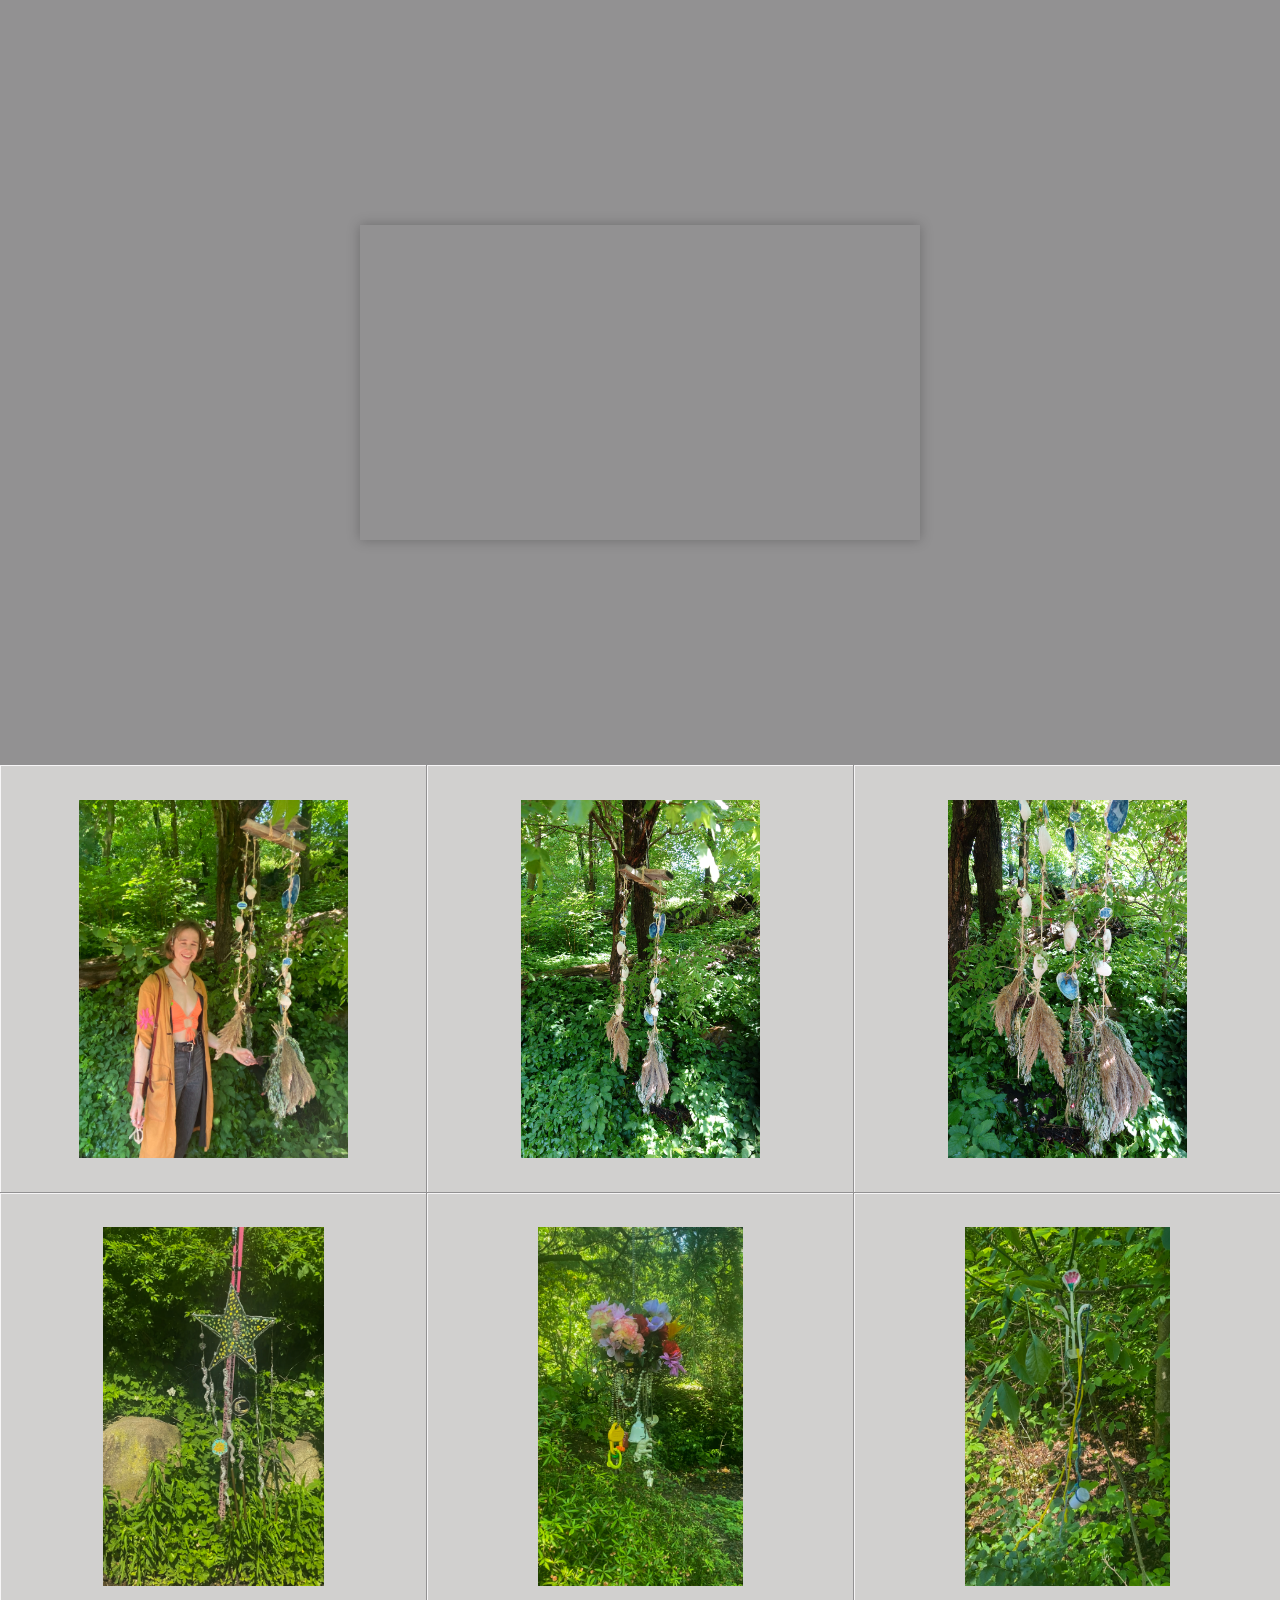
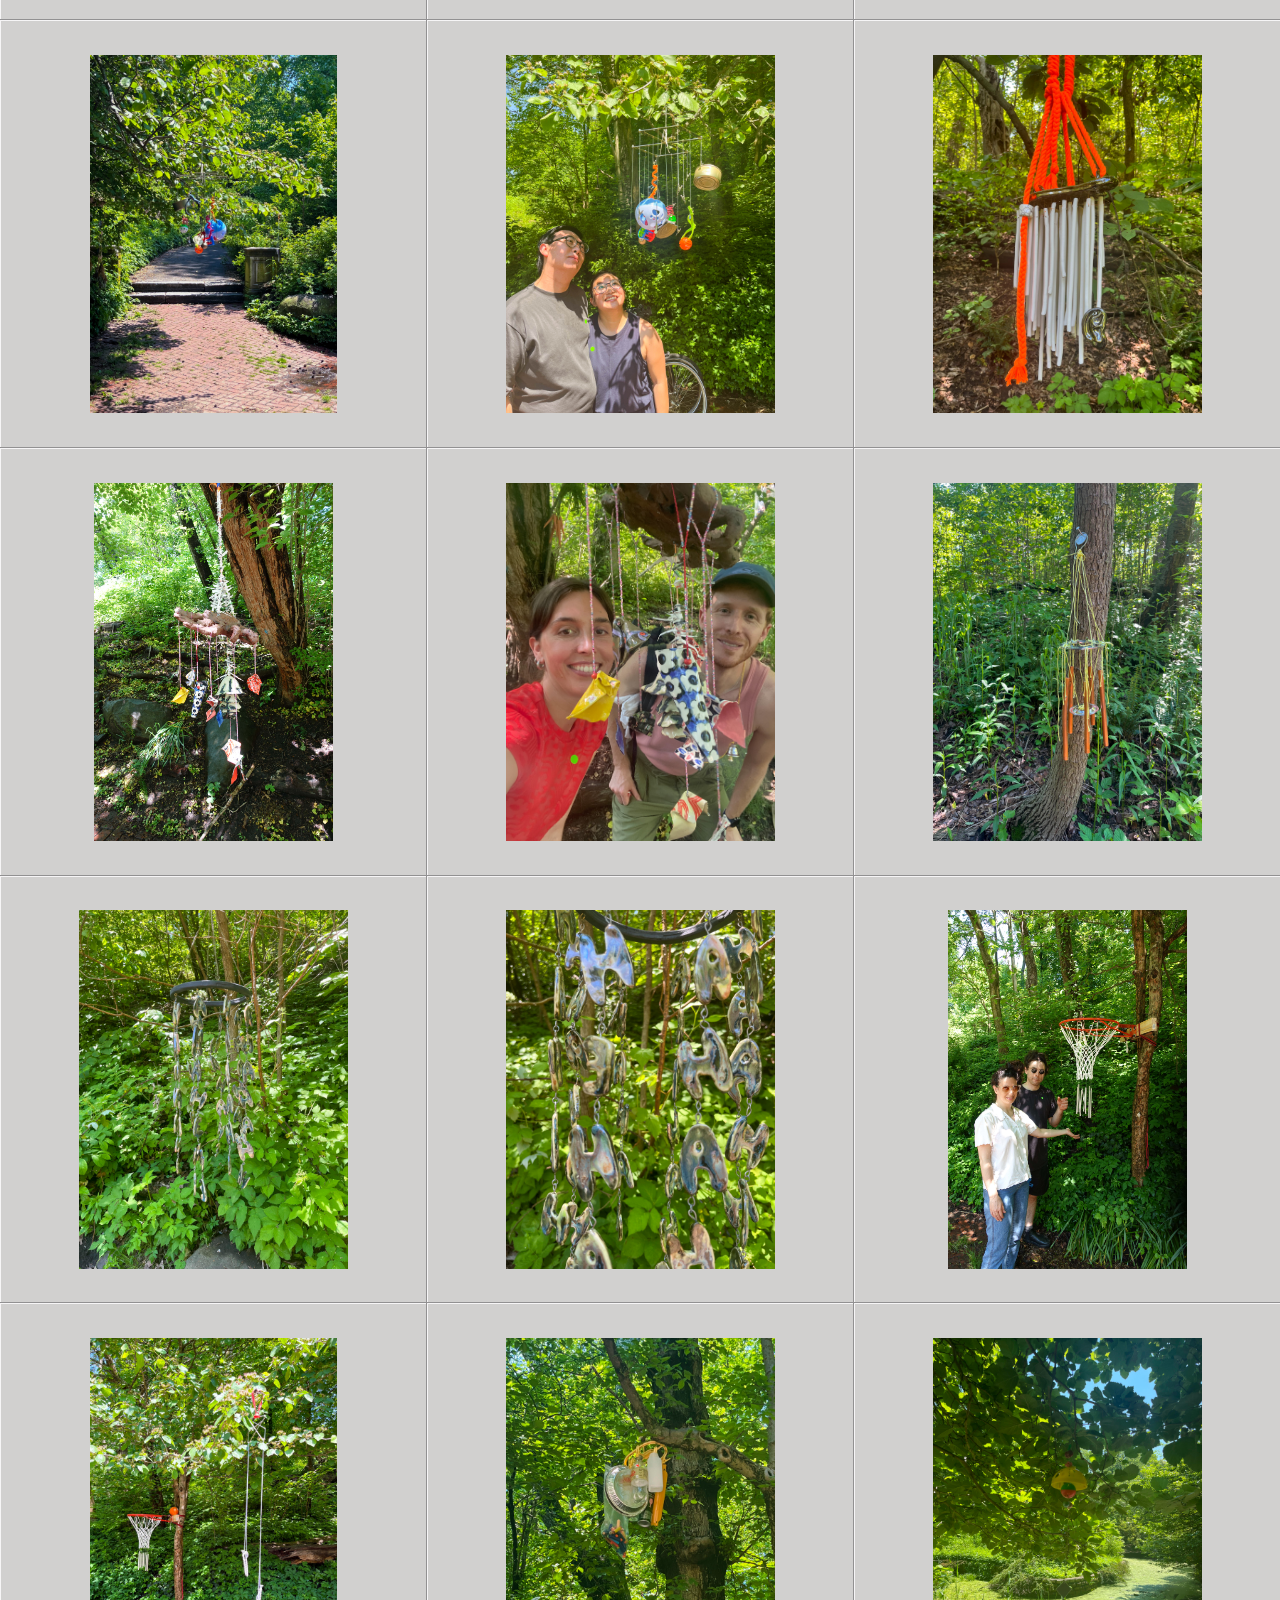
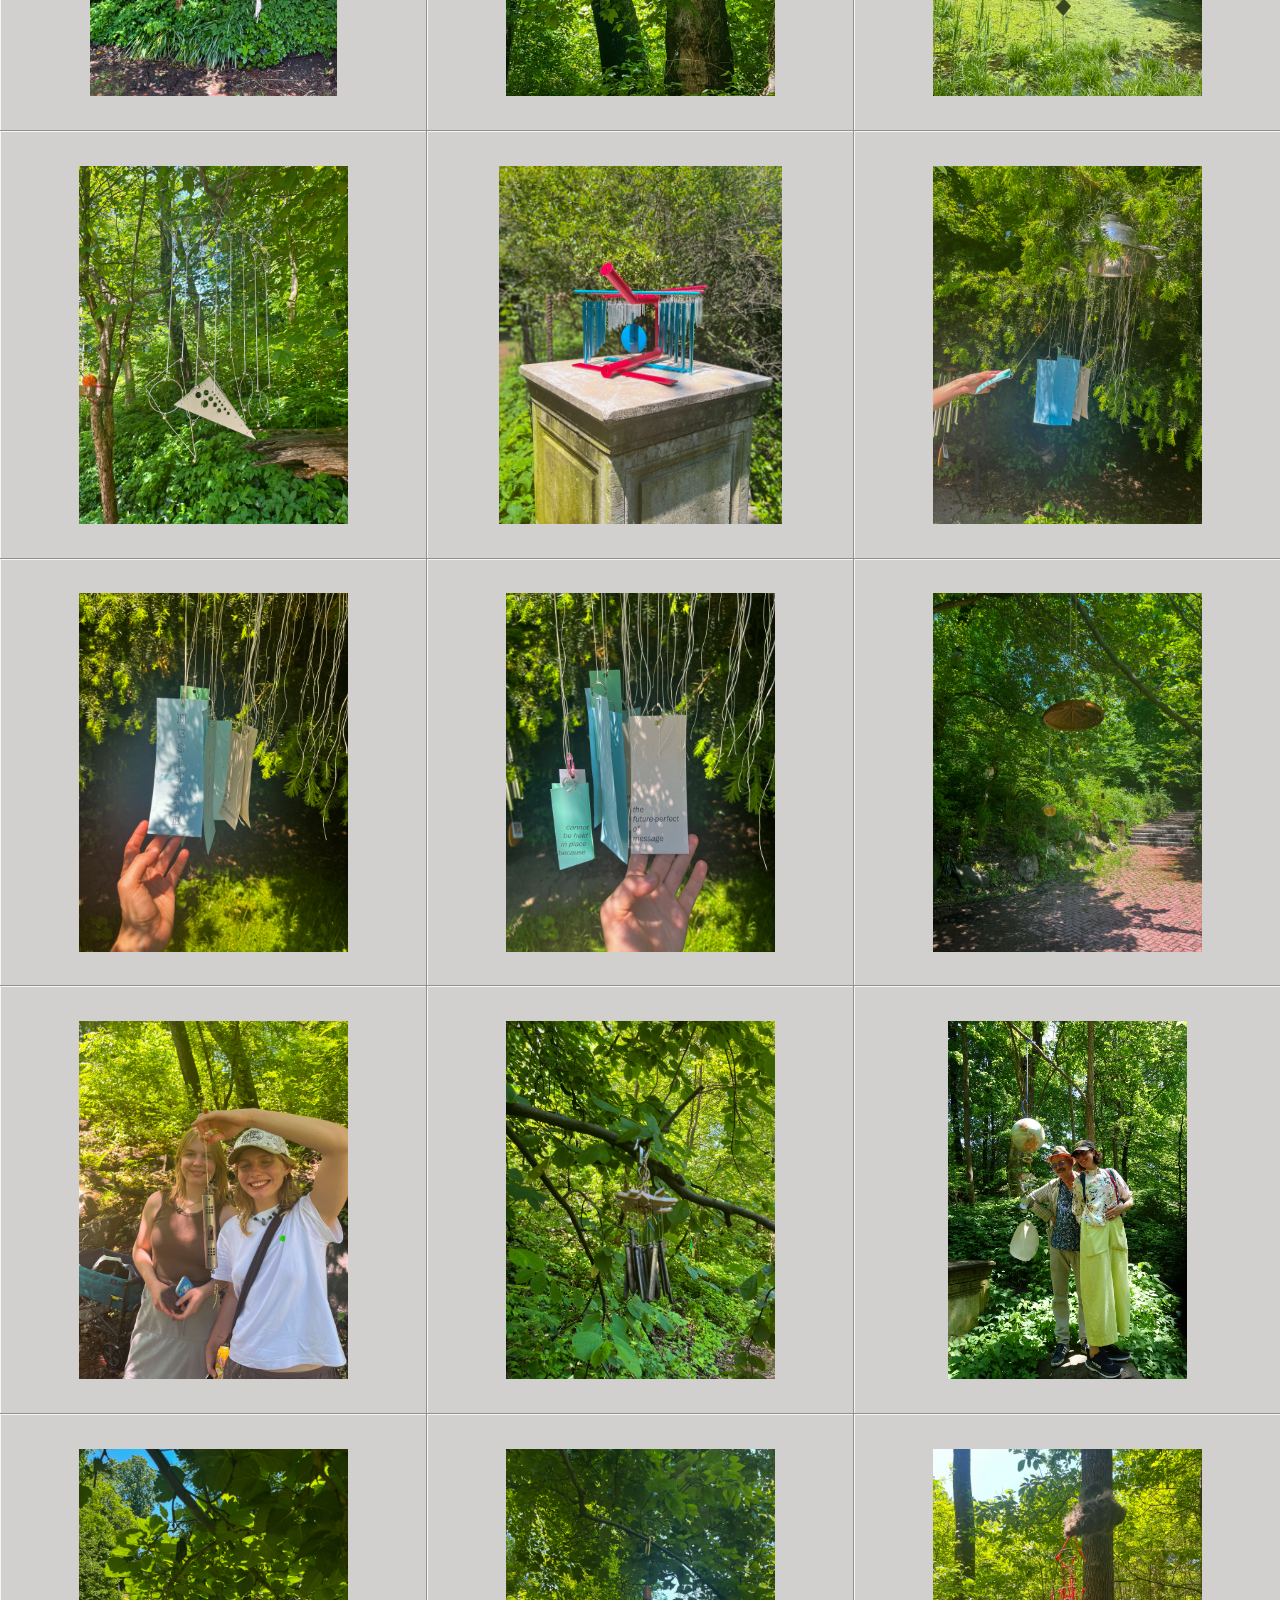
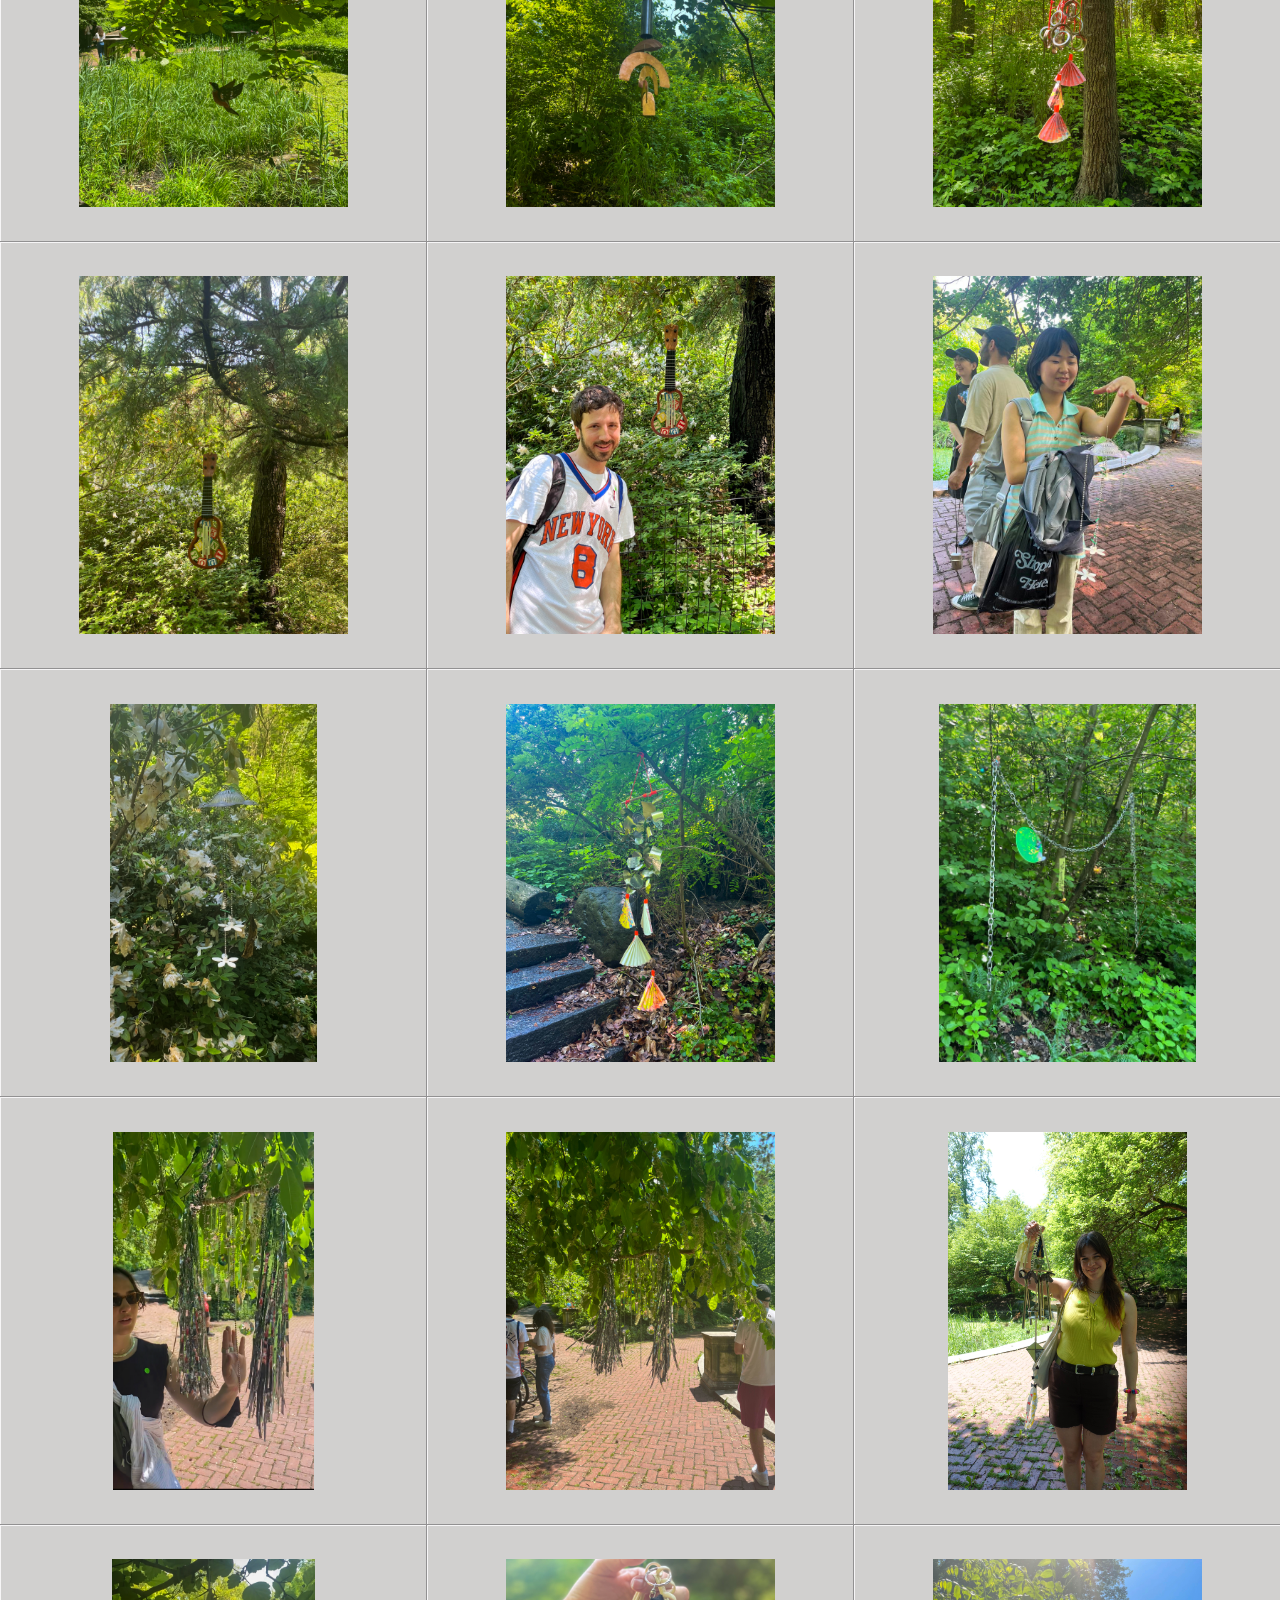
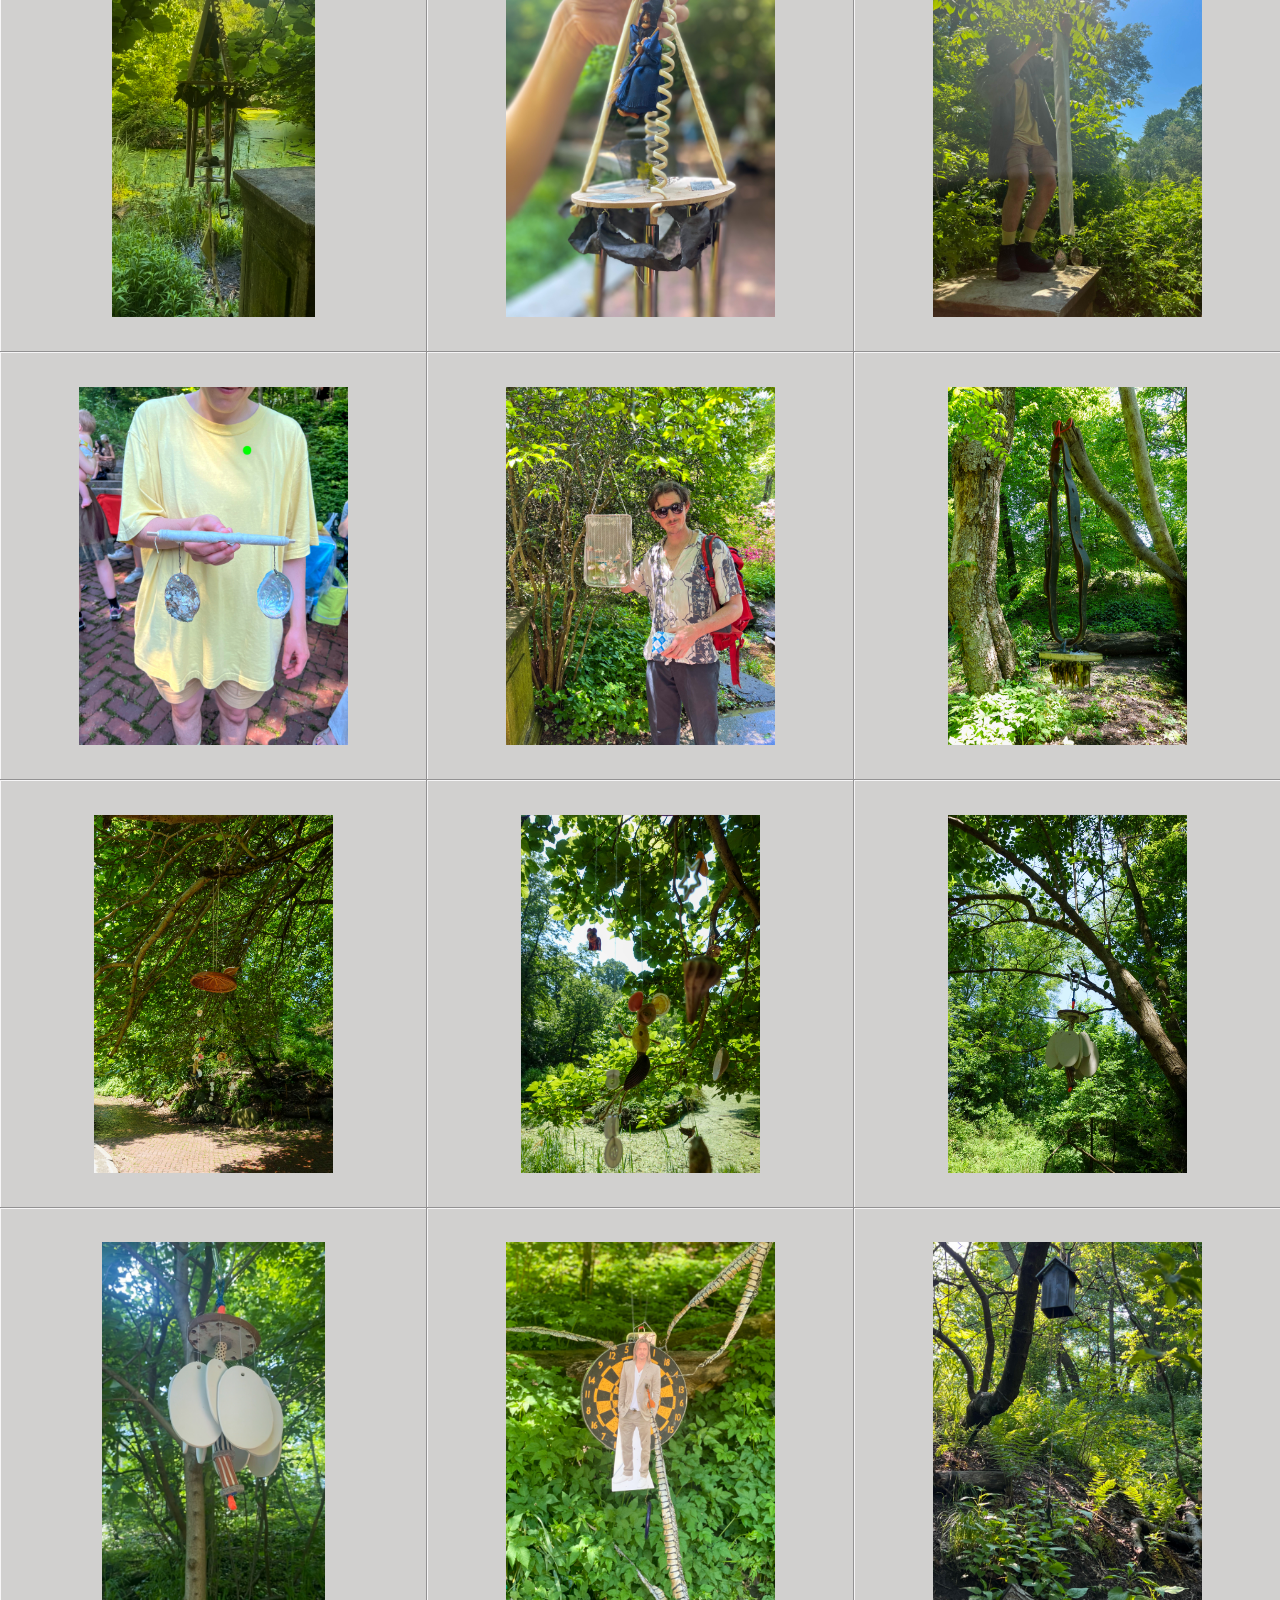
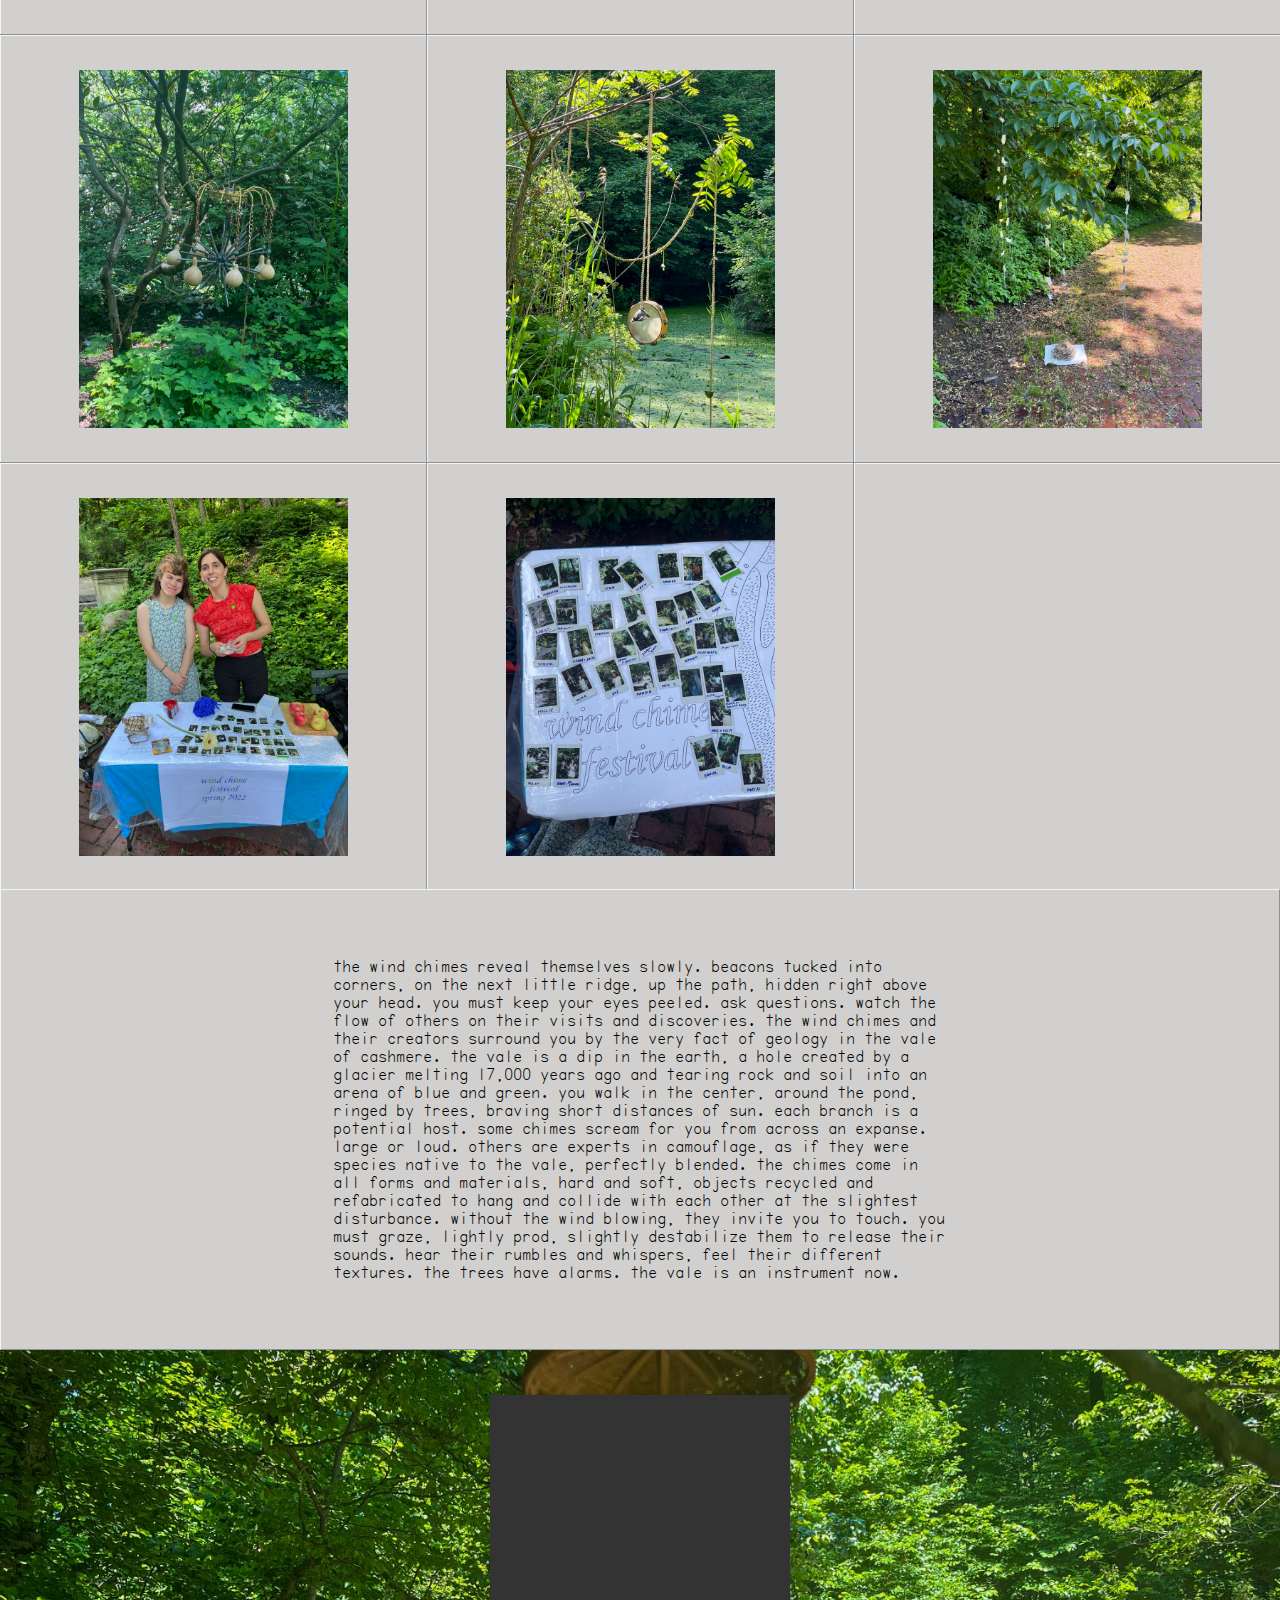
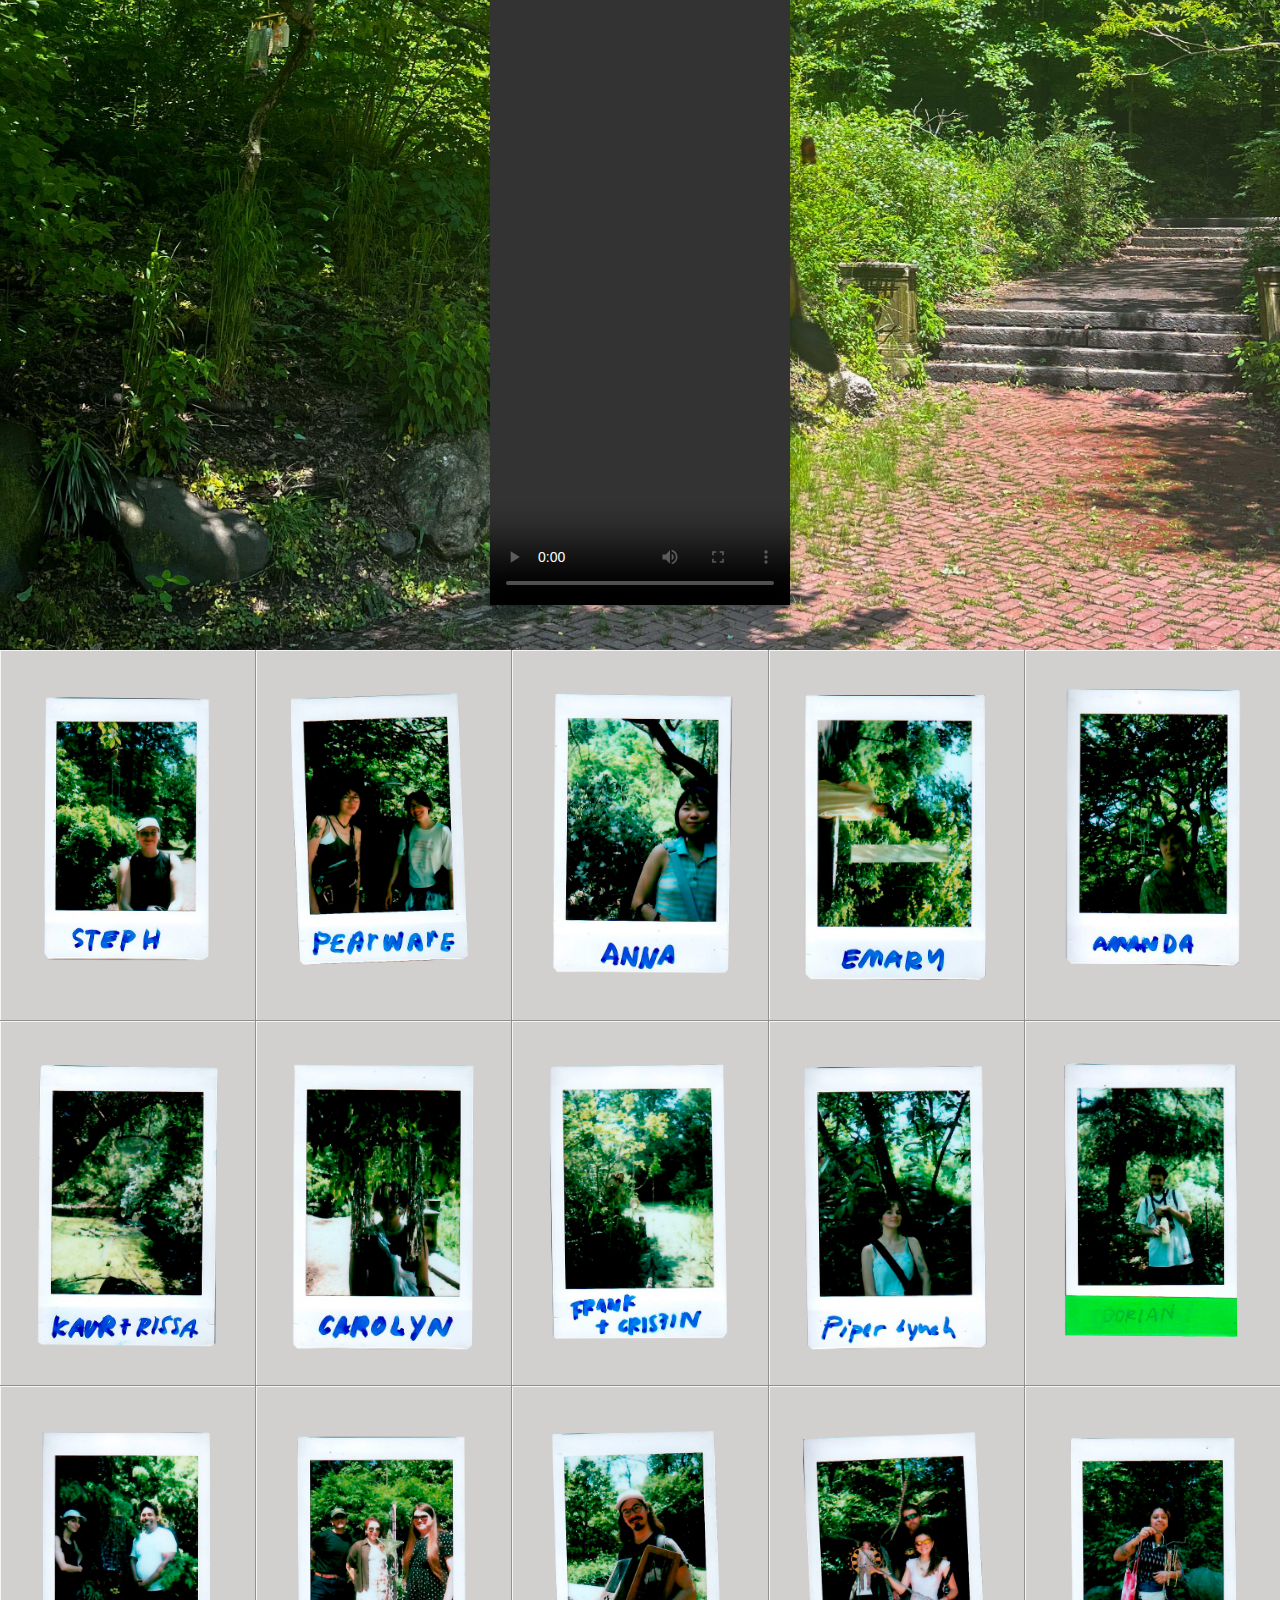
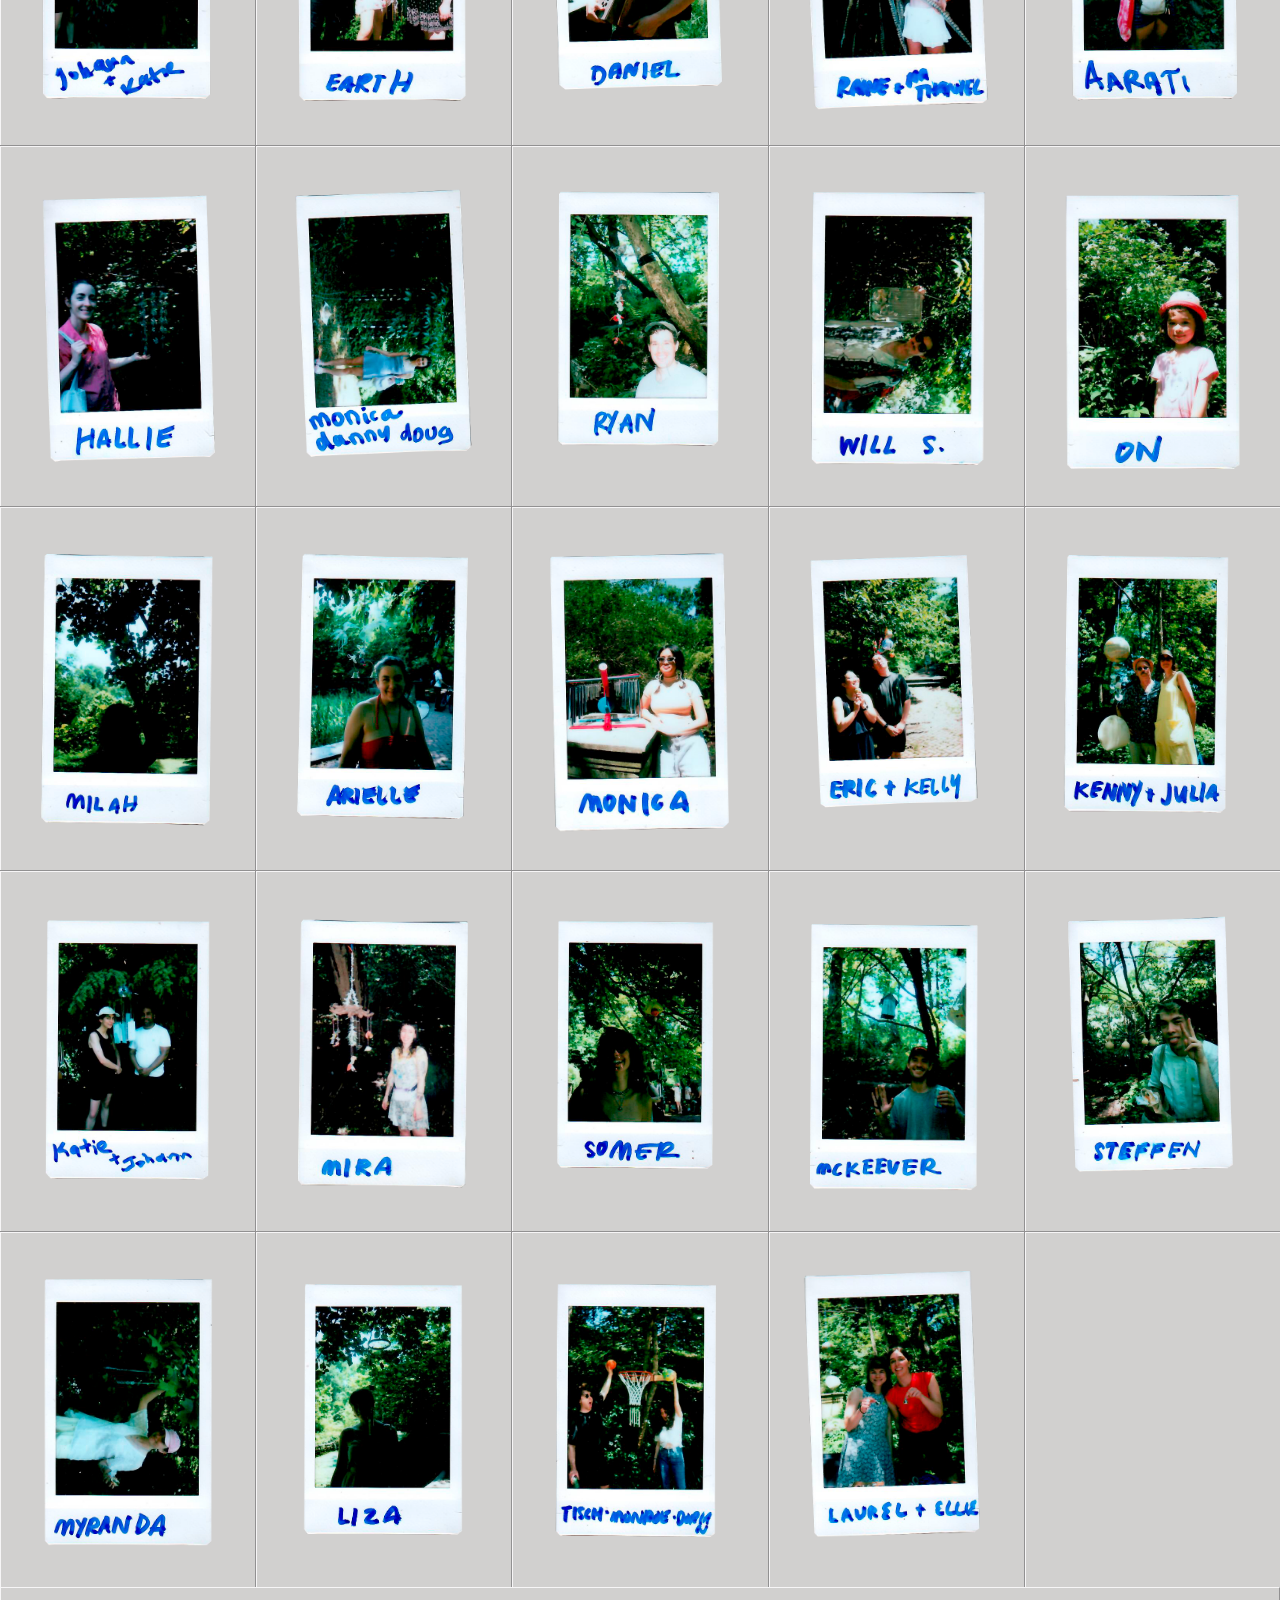
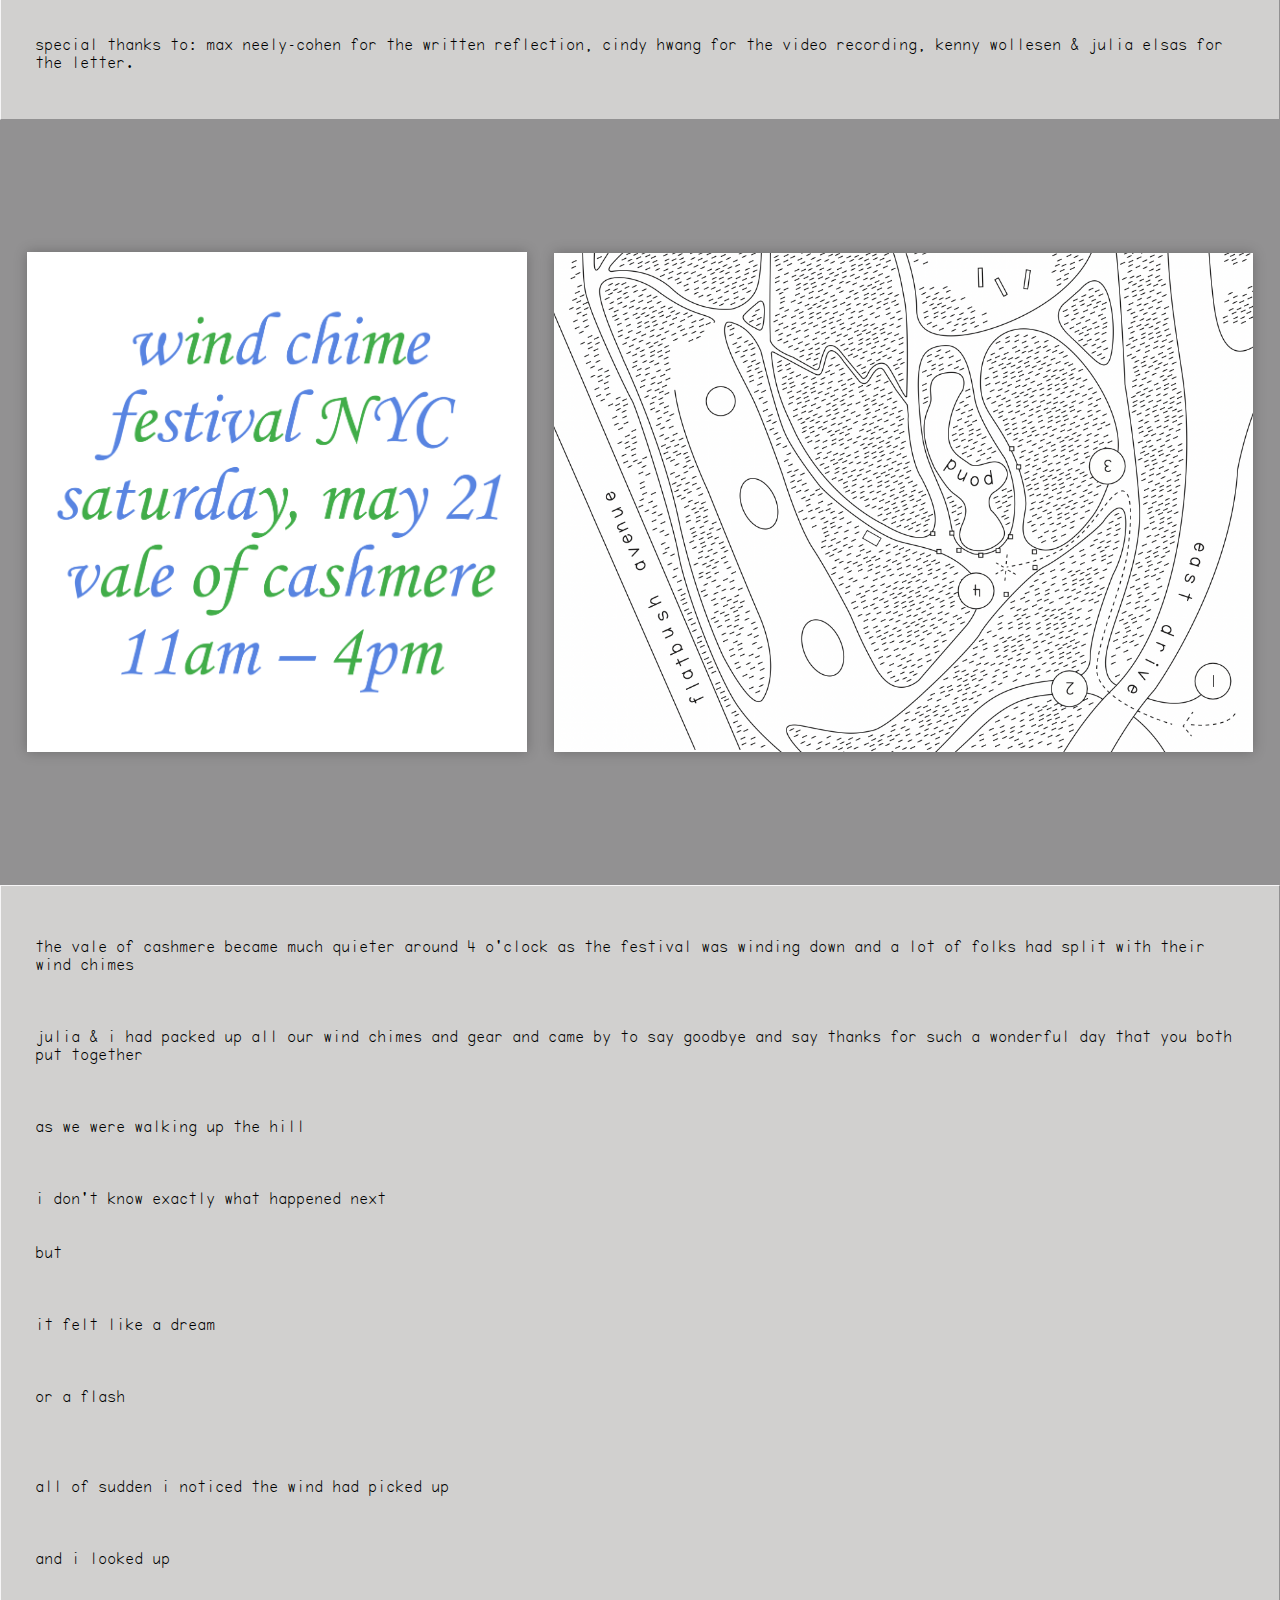
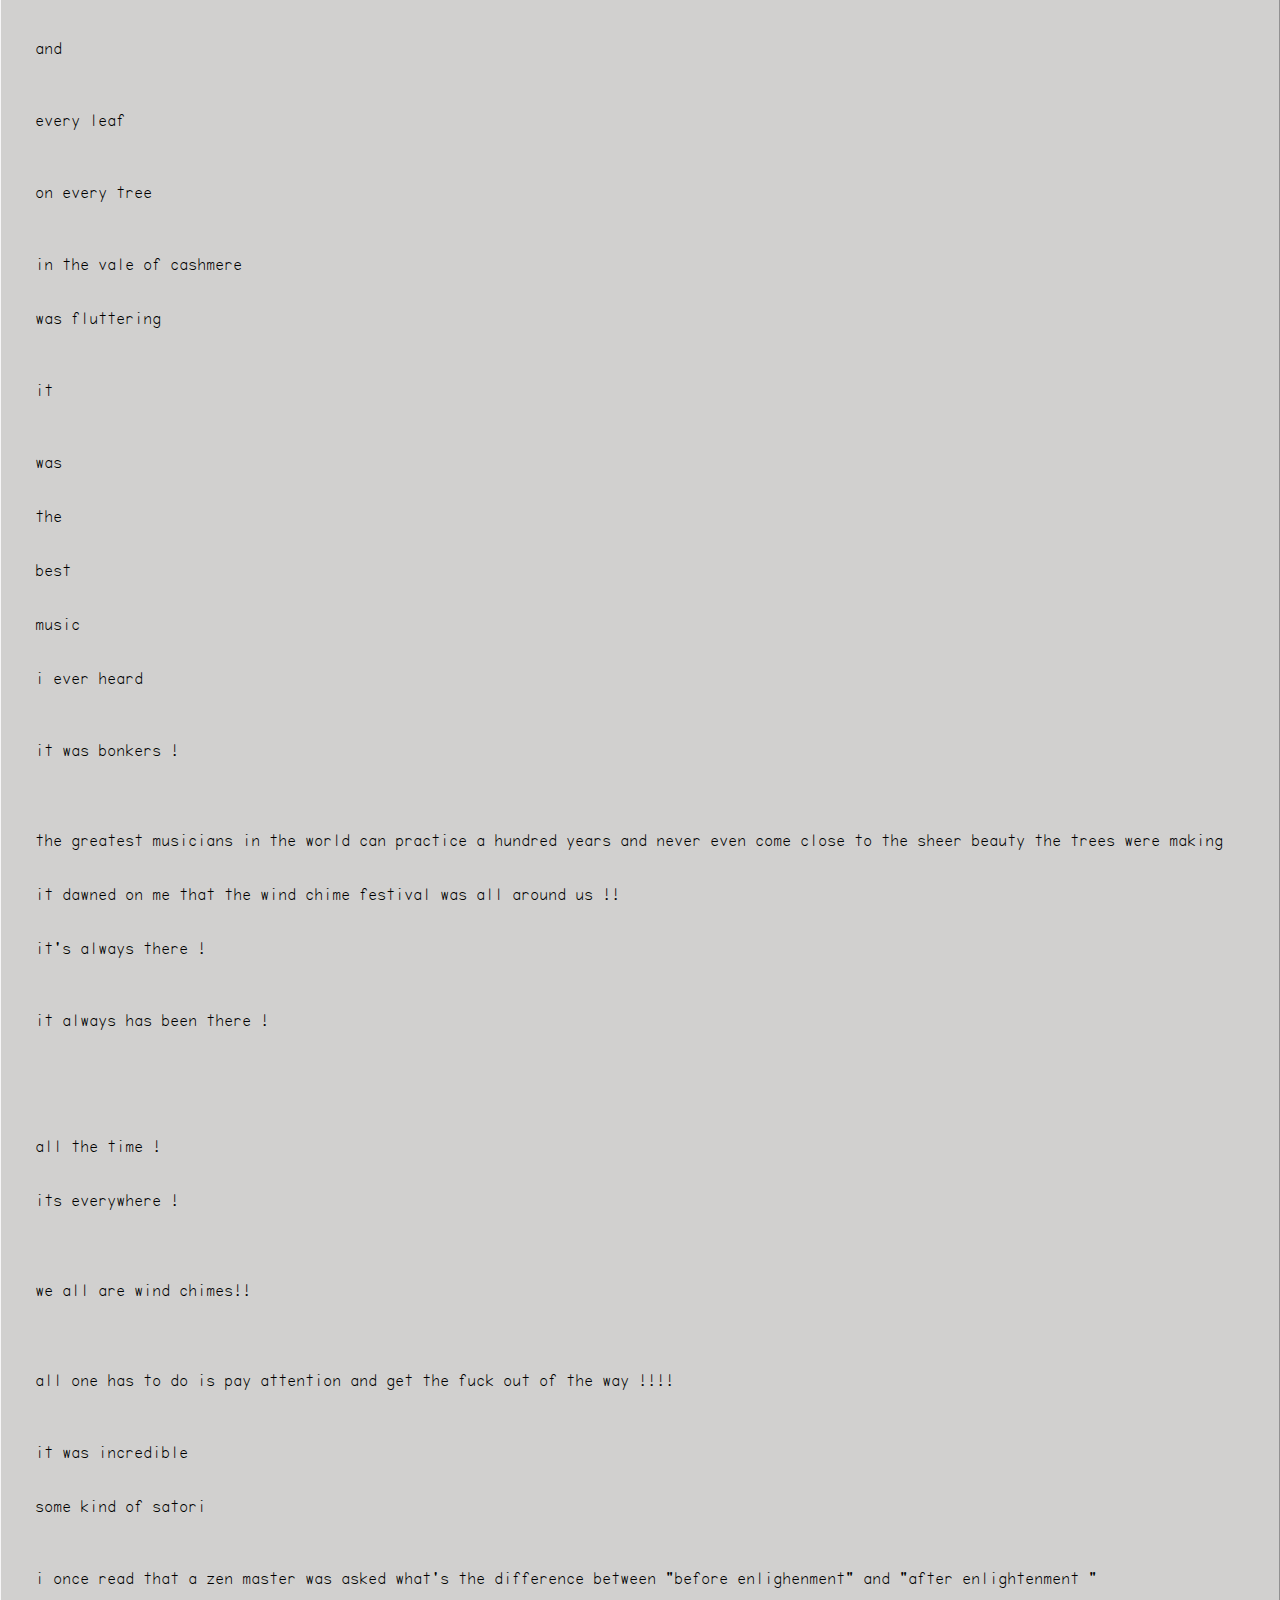
==== index.html @ fb0dd47d "mobile" ====
<head>
  <meta charset="utf-8">
  <title>wind chime festival spring 2022 ( irl )</title>
  <meta name="author" content="Laurel Schwulst & Ellie Hunter">
  <meta name="viewport" content="width=device-width, initial-scale=1">
  <meta name="twitter:card" content="summary_large_image">
  <meta name="twitter:title" content="wind chime festival spring 2022 ( irl )">
  <meta property="og:title" content="wind chime festival spring 2022 ( irl )">
  <meta property="og:type" content="website">
  <meta property="og:description" content="may 21, 2022 in the vale of cashmere, NYC">
  <meta property="og:url" content="http://irl.windchime.world">
  <meta property="og:image" content="http://irl.windchime.world/irl-festival/vale05.jpg">
  <meta property="og:site_name" content="wind chime festival spring 2022 ( irl )">
  <meta property="og:locale" content="en_US">
  <meta name="twitter:card" content="summary_large_image">
  <meta name="twitter:title" content="wind chime festival spring 2022 ( irl )">
  <meta name="twitter:description" content="may 21, 2022 in the vale of cashmere, NYC">
  <meta name="twitter:image" content="http://irl.windchime.world/irl-festival/vale05.jpg">
  <script>
  // if (/Android|webOS|iPhone|iPad|iPod|BlackBerry|IEMobile|Opera Mini/i.test(navigator.userAgent)) {
  //   alert('note this site might not be mobile compatible yet -- still working on it! :)');
  // }
  </script>
  <link rel="stylesheet" href="style.css?333">
    <style>
      html, body {
        margin: 0;
        background-color: #929192 !important;
      }
      img {
        max-height: 100%;
      }
      section.images {
        display: grid;
        grid-template-columns: 1fr 1fr 1fr;
        grid-gap: 1px;
      }
      section.letter {
      }
      section.images.pola {
        display: grid;
        grid-template-columns: 1fr 1fr 1fr 1fr 1fr;
        grid-gap: 1px;
      }
      .image {
        text-align: center;
        max-height: 33.333vw;
        padding: 2.5em;
        background: #d1d0cf;
        border-top: 1px solid #F6F5F6;
        border-left: 1px solid #F6F5F6;
        cursor: zoom-in;
      }
      .image.large {
        position: fixed;
        top: 0;
        left: 0;
        bottom: 0;
        right: 0;
        z-index: 3;
        max-height: 100%;
        cursor: zoom-out;
      }
      .text,
      nav.start {
        background: #d1d0cf;
        padding: 2.5em;
        border: 1px solid #929192;
        border-top: 1px solid #F6F5F6;
        border-left: 1px solid #F6F5F6;
      }
      nav.start {
        padding: 1em;
        padding-bottom: 5em;
      }
      section.beginning {
        background:url('irl-festival/vale05.jpg');
        background-size: cover;
        background-position: center center;
      }
      section.ending {
        background:url('irl-festival/vale03.jpg');
        background-size: cover;
        background-position: center center;
        height: 85vh;
        display: flex;
        align-items: center;
        justify-content: center;
        /* display: none; */
      }
      .info {
        text-align: center;
        background: #d1d0cf;
        color: #d1d0cf;
        padding: 10vw 8.5vw;
        box-shadow: 0px 0px 12px rgba(0,0,0,0.5);
        position: relative;
      }
      .poster {
        -webkit-text-stroke: 1px black;
        font-family: "Monotype Corsiva", cursive;
        font-size: 7.5vw;
        line-height: 1;
        text-transform: none;
        pointer-events: none;
      }
      .label {
        position: absolute;
        padding: 1em;
        left: 0;
        right: 0;
        top: 0;
        text-align: center;
        color: black;
      }
      .everywhere {
        display: block;
        display: flex;
        align-items: center;
        justify-content: center;
      }
      .everywhere .info,
      .everywhere .poster,
      .everywhere .green {
        transition: .1s background ease-out;
        -webkit-transition: .1s background ease-out;
        -moz-transition: .1s background ease-out;
        -o-transition: .1s background ease-out;
      }
      .everywhere:hover .info {
        background: white;
      }
      .everywhere:hover .poster {
        color: #6385C8;
        -webkit-text-stroke: 1px transparent;
      }
      .everywhere:hover .poster .green {
        color: #63AD57;
      }
      section.welcome {
        height: 65vh;
        padding: 5vh;
      }
      section.beginning {
        height: 85vh;
        display: flex;
        align-items: center;
        justify-content: center;
      }
      section.beginning-two {
        background:url('irl-festival/vale01.jpg');
        background-size: cover;
        background-position: center center;
        height: 85vh;
        display: flex;
        align-items: center;
        text-align: center;
        justify-content: center;
      }
      section.beginning-zero {
        margin-top: -25%;
        display: flex;
        align-items: center;
        text-align: center;
        justify-content: center;
      }
      section.beginning-three {
        background:url('irl-festival/windchime-25.jpg');
        background-size: cover;
        background-position: center 70%;
        height: 100vh;
        display: flex;
        align-items: center;
        text-align: center;
        justify-content: center;
      }
      section.beginning-three video {
        box-shadow: 0px 0px 12px rgba(0,0,0,0.25);
      }
      a.button {
        background: rgba(255,255,255,0.55);
        padding: 3px 9px;
        border-radius: 12px;
        margin-top: 1em;
        display: inline-block;
        color: black;
        text-decoration: none;
      }
      a.button:hover {
        background: rgba(255,255,255,1);
        box-shadow: 0px 0px 12px rgba(0,0,0,0.25);
      }
      iframe {
        display: block !important;
      }
      a.menu {
        position: absolute;
        top: 1em;
        right: 1em;
        text-decoration: none;
        color: black;
      }
      nav.menu {
        display: none;
        background-color: #d1d0cf;
        position: fixed;
        top: 0;
        right: 0;
        bottom: 0;
        left: 0;
      }
      nav.menu a {
        text-decoration: none;
        color: black;
      }
      </style>
    </head>

  <body>
    <!-- <nav class="start">
      wind chime festival NYC<br><br>
      saturday, may 21, 2022<br><br>
      vale of cashmere<br><br>
      11am – 4pm<br>
      <a href="menu.html" class="menu">( menu )</a>
    </nav> -->
    <section class="beginning">
        <iframe style="box-shadow: 0px 0px 12px rgba(0,0,0,0.25);" width="560" height="315" src="https://www.youtube.com/embed/GO422Q3kscU" title="YouTube video player" frameborder="0" allow="accelerometer; autoplay; clipboard-write; encrypted-media; gyroscope; picture-in-picture" allowfullscreen></iframe>
      <!-- <div style="max-width: 500px; margin: 1em;">
        <img src="poster02.png" style="background: white; box-shadow: 0px 0px 12px rgba(0,0,0,0.25);">
      </div>
      <div style="max-width: 700px; margin: 1em;">
        <img src="map-vale.png" style="background: white; box-shadow: 0px 0px 12px rgba(0,0,0,0.25);">
        <br>
      </div> -->
    </section>
    <!-- <section class="beginning-zero">
      <div style="max-width: 500px; margin: 1em;">
        <img src="poster02.png" style="background: white; box-shadow: 0px 0px 12px rgba(0,0,0,0.25);">
      </div>
      <div style="max-width: 700px; margin: 1em;">
        <img src="map-vale.png" style="background: white; box-shadow: 0px 0px 12px rgba(0,0,0,0.25);">
        <br>
      </div>
    </section> -->
    <section class="images">
      <div class="image">
        <img src="irl-festival/windchime-1.jpg" class="thumb">
      </div>
      <div class="image">
        <img src="irl-festival/windchime-2.jpg" class="thumb">
      </div>
      <div class="image">
        <img src="irl-festival/windchime-3.jpg" class="thumb">
      </div>
      <div class="image">
        <img src="irl-festival/windchime-4.jpg" class="thumb">
      </div>
      <div class="image">
        <img src="irl-festival/windchime-5.jpg" class="thumb">
      </div>
      <div class="image">
        <img src="irl-festival/windchime-6.jpg" class="thumb">
      </div>
      <div class="image">
        <img src="irl-festival/windchime-7.jpg" class="thumb">
      </div>
      <div class="image">
        <img src="irl-festival/windchime-8.jpg" class="thumb">
      </div>
      <div class="image">
        <img src="irl-festival/windchime-9.jpg" class="thumb">
      </div>
      <div class="image">
        <img src="irl-festival/windchime-10.jpg" class="thumb">
      </div>
      <div class="image">
        <img src="irl-festival/windchime-11.jpg" class="thumb">
      </div>
      <div class="image">
        <img src="irl-festival/windchime-12.jpg" class="thumb">
      </div>
      <div class="image">
        <img src="irl-festival/windchime-13.jpg" class="thumb">
      </div>
      <div class="image">
        <img src="irl-festival/windchime-14.jpg" class="thumb">
      </div>
      <!-- <div class="image">
        <video width="100%" height="100%" controls>
         <source src="irl-festival/windchime-15.mp4" type="video/mp4">
        </video>
      </div> -->
      <div class="image">
        <img src="irl-festival/windchime-16.jpg" class="thumb">
      </div>
      <div class="image">
        <img src="irl-festival/windchime-17.jpg" class="thumb">
      </div>
      <div class="image">
        <img src="irl-festival/windchime-18.jpg" class="thumb">
      </div>
      <div class="image">
        <img src="irl-festival/windchime-19.jpg" class="thumb">
      </div>
      <div class="image">
        <img src="irl-festival/windchime-20.jpg" class="thumb">
      </div>
      <div class="image">
        <img src="irl-festival/windchime-21.jpg" class="thumb">
      </div>
      <div class="image">
        <img src="irl-festival/windchime-22.jpg" class="thumb">
      </div>
      <div class="image">
        <img src="irl-festival/windchime-23.jpg" class="thumb">
      </div>
      <div class="image">
        <img src="irl-festival/windchime-24.jpg" class="thumb">
      </div>
      <div class="image">
        <img src="irl-festival/windchime-25.jpg" class="thumb">
      </div>
      <div class="image">
        <img src="irl-festival/windchime-26.jpg" class="thumb">
      </div>
      <div class="image">
        <img src="irl-festival/windchime-27.jpg" class="thumb">
      </div>
      <div class="image">
        <img src="irl-festival/windchime-28.jpg" class="thumb">
      </div>
      <div class="image">
        <img src="irl-festival/windchime-29.jpg" class="thumb">
      </div>
      <div class="image">
        <img src="irl-festival/windchime-30.jpg" class="thumb">
      </div>
      <div class="image">
        <img src="irl-festival/windchime-31.jpg" class="thumb">
      </div>
      <div class="image">
        <img src="irl-festival/windchime-32.jpg" class="thumb">
      </div>
      <div class="image">
        <img src="irl-festival/windchime-33.jpg" class="thumb">
      </div>
      <div class="image">
        <img src="irl-festival/windchime-34.jpg" class="thumb">
      </div>
      <div class="image">
        <img src="irl-festival/windchime-35.jpg" class="thumb">
      </div>
      <div class="image">
        <img src="irl-festival/windchime-36.jpg" class="thumb">
      </div>
      <div class="image">
        <img src="irl-festival/windchime-37.jpg" class="thumb">
      </div>
      <div class="image">
        <img src="irl-festival/windchime-38.jpg" class="thumb">
      </div>
      <div class="image">
        <img src="irl-festival/windchime-39.jpg" class="thumb">
      </div>
      <div class="image">
        <img src="irl-festival/windchime-40.jpg" class="thumb">
      </div>
      <div class="image">
        <img src="irl-festival/windchime-41.jpg" class="thumb">
      </div>
      <div class="image">
        <img src="irl-festival/windchime-42.jpg" class="thumb">
      </div>
      <div class="image">
        <img src="irl-festival/windchime-43.jpg" class="thumb">
      </div>
      <div class="image">
        <img src="irl-festival/windchime-44.jpg" class="thumb">
      </div>
      <div class="image">
        <img src="irl-festival/windchime-45.jpg" class="thumb">
      </div>
      <div class="image">
        <img src="irl-festival/windchime-46.jpg" class="thumb">
      </div>
      <div class="image">
        <img src="irl-festival/windchime-47.jpg" class="thumb">
      </div>
      <div class="image">
        <img src="irl-festival/windchime-48.jpg" class="thumb">
      </div>
      <div class="image">
        <img src="irl-festival/windchime-49.jpg" class="thumb">
      </div>
      <div class="image">
        <img src="irl-festival/windchime-50.jpg" class="thumb">
      </div>
      <div class="image">
        <img src="irl-festival/windchime-51.jpg" class="thumb">
      </div>
      <div class="image">
        <img src="irl-festival/windchime-52.jpg" class="thumb">
      </div>
      <div class="image">
        <img src="irl-festival/windchime-53.jpg" class="thumb">
      </div>
      <div class="image">
        <img src="irl-festival/windchime-54.jpg" class="thumb">
      </div>
      <div class="image">
        <img src="irl-festival/windchime-55.jpg" class="thumb">
      </div>
      <div class="image">
        <img src="irl-festival/windchime-56.jpg" class="thumb">
      </div>
      <div class="image">
        <img src="irl-festival/windchime-57.jpg" class="thumb">
      </div>
      <div class="image">
        <!-- <img src="irl-festival/windchime-57.jpg" class="thumb"> -->
      </div>
    </section>
    <section class="text">
      <p style="max-width: 615px; margin: 2.5em auto;">
        The wind chimes reveal themselves slowly. Beacons tucked into corners, on the next little ridge, up the path, hidden right above your head. You must keep your eyes peeled. Ask questions. Watch the flow of others on their visits and discoveries. The wind chimes and their creators surround you by the very fact of geology in the Vale of Cashmere. The vale is a dip in the earth, a hole created by a glacier melting 17,000 years ago and tearing rock and soil into an arena of blue and green. You walk in the center, around the pond, ringed by trees, braving short distances of sun. Each branch is a potential host. Some chimes scream for you from across an expanse. Large or loud. Others are experts in camouflage, as if they were species native to the Vale, perfectly blended. The chimes come in all forms and materials, hard and soft, objects recycled and refabricated to hang and collide with each other at the slightest disturbance. Without the wind blowing, they invite you to touch. You must graze, lightly prod, slightly destabilize them to release their sounds. Hear their rumbles and whispers, feel their different textures. The trees have alarms. The Vale is an instrument now.
      </p>
    </section>
    <section class="beginning-three">
      <video width="auto" height="90%" controls>
       <source src="irl-festival/shells.mp4" type="video/mp4">
      </video>
    </section>
    <section class="images pola">
      <div class="image">
        <img src="irl-festival/pola01.png" class="thumb">
      </div>
      <div class="image">
        <img src="irl-festival/pola03.png" class="thumb">
      </div>
      <div class="image">
        <img src="irl-festival/pola04.png" class="thumb">
      </div>
      <div class="image">
        <img src="irl-festival/pola05.png" class="thumb">
      </div>
      <div class="image">
        <img src="irl-festival/pola06.png" class="thumb">
      </div>
      <div class="image">
        <img src="irl-festival/pola07.png" class="thumb">
      </div>
      <div class="image">
        <img src="irl-festival/pola08.png" class="thumb">
      </div>
      <div class="image">
        <img src="irl-festival/pola09.png" class="thumb">
      </div>
      <div class="image">
        <img src="irl-festival/pola10.png" class="thumb">
      </div>
      <div class="image">
        <img src="irl-festival/pola11.png" class="thumb">
      </div>
      <div class="image">
        <img src="irl-festival/pola12.png" class="thumb">
      </div>
      <div class="image">
        <img src="irl-festival/pola13.png" class="thumb">
      </div>
      <div class="image">
        <img src="irl-festival/pola14.png" class="thumb">
      </div>
      <div class="image">
        <img src="irl-festival/pola15.png" class="thumb">
      </div>
      <div class="image">
        <img src="irl-festival/pola16.png" class="thumb">
      </div>
      <div class="image">
        <img src="irl-festival/pola17.png" class="thumb">
      </div>
      <div class="image">
        <img src="irl-festival/pola18.png" class="thumb">
      </div>
      <div class="image">
        <img src="irl-festival/pola19.png" class="thumb">
      </div>
      <div class="image">
        <img src="irl-festival/pola20.png" class="thumb">
      </div>
      <div class="image">
        <img src="irl-festival/pola21.png" class="thumb">
      </div>
      <div class="image">
        <img src="irl-festival/pola22.png" class="thumb">
      </div>
      <div class="image">
        <img src="irl-festival/pola23.png" class="thumb">
      </div>
      <div class="image">
        <img src="irl-festival/pola24.png" class="thumb">
      </div>
      <div class="image">
        <img src="irl-festival/pola25.png" class="thumb">
      </div>
      <div class="image">
        <img src="irl-festival/pola26.png" class="thumb">
      </div>
      <div class="image">
        <img src="irl-festival/pola27.png" class="thumb">
      </div>
      <div class="image">
        <img src="irl-festival/pola28.png" class="thumb">
      </div>
      <div class="image">
        <img src="irl-festival/pola29.png" class="thumb">
      </div>
      <div class="image">
        <img src="irl-festival/pola30.png" class="thumb">
      </div>
      <div class="image">
        <img src="irl-festival/pola31.png" class="thumb">
      </div>
      <div class="image">
        <img src="irl-festival/pola32.png" class="thumb">
      </div>
      <div class="image">
        <img src="irl-festival/pola33.png" class="thumb">
      </div>
      <div class="image">
        <img src="irl-festival/pola34.png" class="thumb">
      </div>
      <div class="image">
        <img src="irl-festival/pola02.png" class="thumb">
      </div>
      <div class="image">
      </div>
    </section>
    <section class="text">
      <p>
        Special thanks to: Max Neely-Cohen for the written reflection, Cindy Hwang for the video recording, Kenny Wollesen & Julia Elsas for the letter.
      </p>
    </section>
    <section class="beginning">
      <div style="max-width: 500px; margin: 1em;">
        <img src="poster02.png" alt="wind chime festival NYC, saturday, may 21, vale of cashmere, 11am – 4pm" style="background: white; box-shadow: 0px 0px 12px rgba(0,0,0,0.25);">
      </div>
      <div style="max-width: 700px; margin: 1em; text-align: center;">
        <a href="map-vale-for-wind-chime-festival.pdf" target="_blank">
          <img src="map-vale.png" style="background: white; box-shadow: 0px 0px 12px rgba(0,0,0,0.25);">
        </a>
        <br>
        <!-- <a href="map-vale-for-wind-chime-festival.pdf" target="_blank" class="button">pdf map of the vale of cashmere</a> -->
      </div>
    </section>
    <!-- <section class="text">
      <p style="text-align: center;">
        Thanks to all particicipants for spending such a lovely day together.
      </p>
    </section> -->
    <section class="text">
      <br>
      the vale of cashmere became much quieter around 4 o’clock as the festival was winding down and a lot of folks had split with their wind chimes
      <br>
      <br>
      <br>
      <br>
      julia & I had packed up all our wind chimes and gear and came by to say goodbye and say thanks for such a wonderful day that you both put together
      <br>
      <br>
      <br>
      <br>
      As we were walking up the hill
      <br>
      <br>
      <br>
      <br>
      I don’t know exactly what happened next
      <br>
      <br>
      <br>
      But
      <br>
      <br>
      <br>
      <br>
      It felt like a dream
      <br>
      <br>
      <br>
      <br>
      Or a flash
      <br>
      <br>
      <br>
      <br>
      <br>
      All of sudden I noticed the wind had picked up
      <br>
      <br>
      <br>
      <br>
      and I looked up
      <br>
      <br>
      <br>
      <br>
      <br>
      And
      <br>
      <br>
      <br>
      <br>
      every leaf
      <br>
      <br>
      <br>
      <br>
      on every tree
      <br>
      <br>
      <br>
      <br>
      in the vale of cashmere
      <br>
      <br>
      <br>
      Was fluttering
      <br>
      <br>
      <br>
      <br>
      It
      <br>
      <br>
      <br>
      <br>
      Was
      <br>
      <br>
      <br>
      The
      <br>
      <br>
      <br>
      best
      <br>
      <br>
      <br>
      Music
      <br>
      <br>
      <br>
      I ever heard
      <br>
      <br>
      <br>
      <br>
      it was bonkers !
      <br>
      <br>
      <br>
      <br>
      <br>
      The greatest musicians in the world can practice a hundred years and never even come close to the sheer beauty the trees were making
      <br>
      <br>
      <br>
      It dawned on me that the wind chime festival was all around us !!
      <br>
      <br>
      <br>
      It’s always there !
      <br>
      <br>
      <br>
      <br>
      It always has been there !
      <br>
      <br>
      <br>
      <br>
      <br>
      <br>
      <br>
      All the time !
      <br>
      <br>
      <br>
      Its everywhere !
      <br>
      <br>
      <br>
      <br>
      <br>
      We all are wind chimes!!
      <br>
      <br>
      <br>
      <br>
      <br>
      All one has to do is pay attention and get the fuck out of the way !!!!
      <br>
      <br>
      <br>
      <br>
      It was incredible
      <br>
      <br>
      <br>
      Some kind of satori
      <br>
      <br>
      <br>
      <br>
      I once read that a zen master was asked what’s the difference between “before enlighenment” and “after enlightenment “
      <br>
      <br>
      <br>
      <br>
      <br>
      He said before enlightenment, mountains are mountains & oceans are oceans
      <br>
      <br>
      <br>
      After enlightenment, mountains are mountains & oceans are oceans
      <br>
      <br>
      <br>
      (But your feet are a little bit off the ground)
      <br>
      <br>
      <br>
      <br>
      Thats exactly how I feel ever since the wind chime festival !
      <br>
      <br>
      <br>
      <br>
      All I can think about is wind chimes
      <br>
      <br>
      <br>
      I have so many ideas!
      <br>
      <br>
      <br>
      <br>
      <br>
      Somehow even the music ive been playing since Saturday has been extra sweet too
      <br>
      <br>
      <br>
      <br>
      <br>
      The wind chime festival you cats put together was soooooooooooo inspiring
      <br>
      <br>
      <br>
      <br>
      <br>
      Thank you
      <br>
      <br>
      <br>
      <br>
      <br>
      Truly
    </section>
    <section class="text" style="text-align: center;">
      <a href="http://windchime.world" target="_blank" class="plain">( windchime.world )</a>
    </section>
    <!-- <section class="welcome">
      <div class="everywhere">
        <div class="info">
          <div class="label">( irl )</div>
          <div class="poster">
            w<span class="green">in</span>d chi<span class="green">m</span>e<br>
            f<span class="green">e</span>stiv<span class="green">a</span>l <span class="green">N</span>YC<br>
            <span class="green">ma</span>y 21, 20<span class="green">22</span><br>
            <span class="green">v</span>a<span class="green">l</span>e of c<span class="green">as</span>hm<span class="green">e</span>re<br>
            11<span class="green">a</span>m – <span class="green">4</span>pm
          </div>
        </div>
      </div>
    </section> -->
    <script src="https://ajax.googleapis.com/ajax/libs/jquery/3.6.0/jquery.min.js"></script>
    <script>
    $(function() {
      if (/Android|webOS|iPhone|iPad|iPod|BlackBerry|IEMobile|Opera Mini/i.test(navigator.userAgent)) {
      }
      else {
        $('.image').click(function(){
          $(this).toggleClass('large');
        });
      }
    });
    </script>
  </body>
</html>
---- style.css ----
:root {
  /* --bg-color: #e0ffff; */
  --bg-color: #d1d0cf;
  --fg-color: black;
  --fg-2-color: #bbb;
  --bg-color-day: #d1d0cf;
  --fg-color-day: #0000e8;
  --gray-color-day: #888888;
  /* --bg-color-night: #cbd1e3; */
  --bg-color-night: #e2e7f6;
  --fg-color-night: #0000e8;
  /* --gray-color-night: #A4A4D4; */
  --gray-color-night: #9B9BDF;
  --spinner-color: #d1d0cf;
  --spinner-color-day: #d1d0cf;
  --spinner-color-night: #cbd1e3;
}

* {
  box-sizing: border-box;
}

iframe {
  display: none !important;
}

iframe#mobile {
  height: 75vh;
  width: 100%;
  border: 0;
  display: block !important;
}

@font-face {
  font-family: "waxwing-2020";
  src: url("./fonts/waxwing-regular-update-2020-webfont.woff2") format("woff2"),
    url("./fonts/waxwing-regular-update-2020-webfont.woff") format("woff");
  font-weight: normal;
  font-style: normal;
}

html,
body {
  height: 100%;
  font-family: "waxwing-2020", monospace;
  font-size: 13.5px;
  text-transform: lowercase;
}

body,
html,
video-js {
  background-color: var(--bg-color) !important;
}

/* body.day,
body.day a {
  background-color: var(--bg-color-day) !important;
  color: var(--fg-color-day) !important;
}

body.night,
body.night a,
body.night #shade-top,
body.night #shade-bottom,
body.night .slide {
  background-color: var(--bg-color-night) !important;
  color: var(--fg-color-night) !important;
}

body.night .gray,
body.night #presence {
  color: var(--gray-color-night) !important;
}

body.night .vjs-seeking .vjs-loading-spinner::after,
body.night .vjs-seeking .vjs-loading-spinner::before,
body.night .vjs-waiting .vjs-loading-spinner::after,
body.night .vjs-waiting .vjs-loading-spinner::before {
  color: var(--spinner-color-night) !important;
} */

h1 {
  font-weight: normal;
  margin: 0;
  font-size: 1em;
}

img {
  max-width: 100%;
}

body#nest {
  margin: 0;
  text-align: center;
}

body.center {
  display: flex;
  align-items: center;
  justify-content: center;
  margin: 0;
  padding: 1em;
}

.video-js .vjs-tech {
  object-fit: cover;
}

#shade {
  /* background-color: black; */
  height: 100vh;
  top: 0;
  width: 100%;
  position: absolute;
  z-index: 4;
  overflow: hidden;
  color: var(--fg-color);
}

#shade-top,
#shade-bottom {
  background-color: var(--bg-color);
  height: 50%;
  width: 100%;
  position: absolute;
  transition: transform 1s linear;
  transform: translateY(0%);
  padding: 3px;
}

#shade-top {
  top: 0;
  display: flex;
  justify-content: center;
  align-items: flex-end;
  margin-top: -1px;
}

#shade-bottom {
  bottom: 0;
  display: flex;
  justify-content: space-between;
  margin-bottom: 0;
}

.closed #shade-bottom {
  display: block;
}

.closed time {
  display: none;
}

.open #shade-top {
  transform: translateY(calc(-100% + 25px));
}

.open #shade-bottom {
  transform: translateY(calc(100% - 25px));
}

/* info panel */

body.menu {
  text-align: left;
  padding: 0;
  margin: 0;
  overflow: hidden;
}

body.menu.content {
  overflow: scroll;
}

body.content a {
  text-decoration: none;
  color: black;
  border-bottom: 1px solid #aaa;
}

body.content a.return {
  border-bottom: none;
}

main.mobile-style {
  max-width: 475px;
}

body.content a.plain,
a.plain {
  text-decoration: none;
  color: black;
  border-bottom: 0;
}

a.left {
  position: absolute;
  left: 1.5em;
}

a.right {
  position: absolute;
  right: 1.5em;
}

.slide {
  min-height: 100vh;
  padding: 1em;
  box-sizing: border-box;
  position: relative;
}

body.about-slides {
  margin: 0;
  overflow: hidden;
}
.about-slide {
  display: block;
  width: 100vw;
  height: 100vh;
  text-decoration: none;
  display: flex;
  align-items: center;
  justify-content: center;
  text-align: center;
  color: black;
  background: #d1d0cf;
}
.about-slide a.plain {
  color: black;
}
.about-slide.first {
  background: #d1d0cf;
  color: black;
}
.about-slide.first a.plain {
  color: black;
}

a.menu {
  position: absolute;
  top: 1em;
  right: 1em;
  text-decoration: none;
  color: black;
}

#presence {
  position: absolute;
  bottom: 1em;
  left: 1em;
  right: 1em;
  color: #888888;
}

.gray {
  color: #888888;
}

table.artist {
  margin-bottom: 2em;
}

table.artist,
table.artist tr,
table.artist td {
  border-collapse: collapse;
  border: 1px solid #aaa;
}

table.artist td {
  padding: 5px 8px;
  vertical-align: top;
}

table.artist img {
  display: block;
}

.slide.menu-options a,
a.return {
  text-decoration: none;
  color: black;
}

a.return {
  position: absolute;
  top: 1em;
  right: 1em;
}

.chime-info {
  margin-bottom: 1em;
}

.vjs-modal-dialog {
  background: linear-gradient(
    180deg,
    rgb(255 255 255 / 80%),
    rgba(255, 255, 255, 0)
  ) !important;
}
.vjs-modal-dialog-content {
  margin-top: 2em;
  display: none;
}
.vjs-error .vjs-error-display:before {
  font-family: "waxwing-2020" !important;
  font-size: 1rem;
  margin-top: 25px;
  content: "this stream could not be loaded right now" !important;
}
.vjs-loading-spinner {
  opacity: 1 !important;
  border-color: transparent !important;
  transform: scale(1.2);
  /* background-color: blue !important; */
}
.vjs-seeking .vjs-loading-spinner::after,
.vjs-seeking .vjs-loading-spinner::before,
.vjs-waiting .vjs-loading-spinner::after,
.vjs-waiting .vjs-loading-spinner::before {
  animation: 8.1s linear 0s infinite normal none running vjs-spinner-spin,
    8.1s linear 0s infinite normal none running vjs-spinner-fade !important;
  animation-delay: 0s, 0s;

  background-color: transparent !important;
  border-color: transparent !important;
  content: "✺" !important;
  font-weight: 0 !important;
  color: var(--spinner-color);
  display: flex;
  justify-content: center;
  font-size: 39px;
}

video-js {
  width: 100% !important;
  height: 100% !important;
}

wc-marquee {
  font-family: "waxwing-2020", monospace !important;
  font-weight: 100;
}

#mobile {
  font-size: 10px;
}

@media (max-width: 800px) {

  section.beginning {
    padding: 1em;
    height: auto !important;
  }

  section.images {
    grid-template-columns: 1fr 1fr !important;
  }

  .image {
    max-height: 100% !important;
    padding: 1em !important;
    pointer-events: none !important;
  }

  .text, nav.start {
    padding: 1em !important;
  }

}
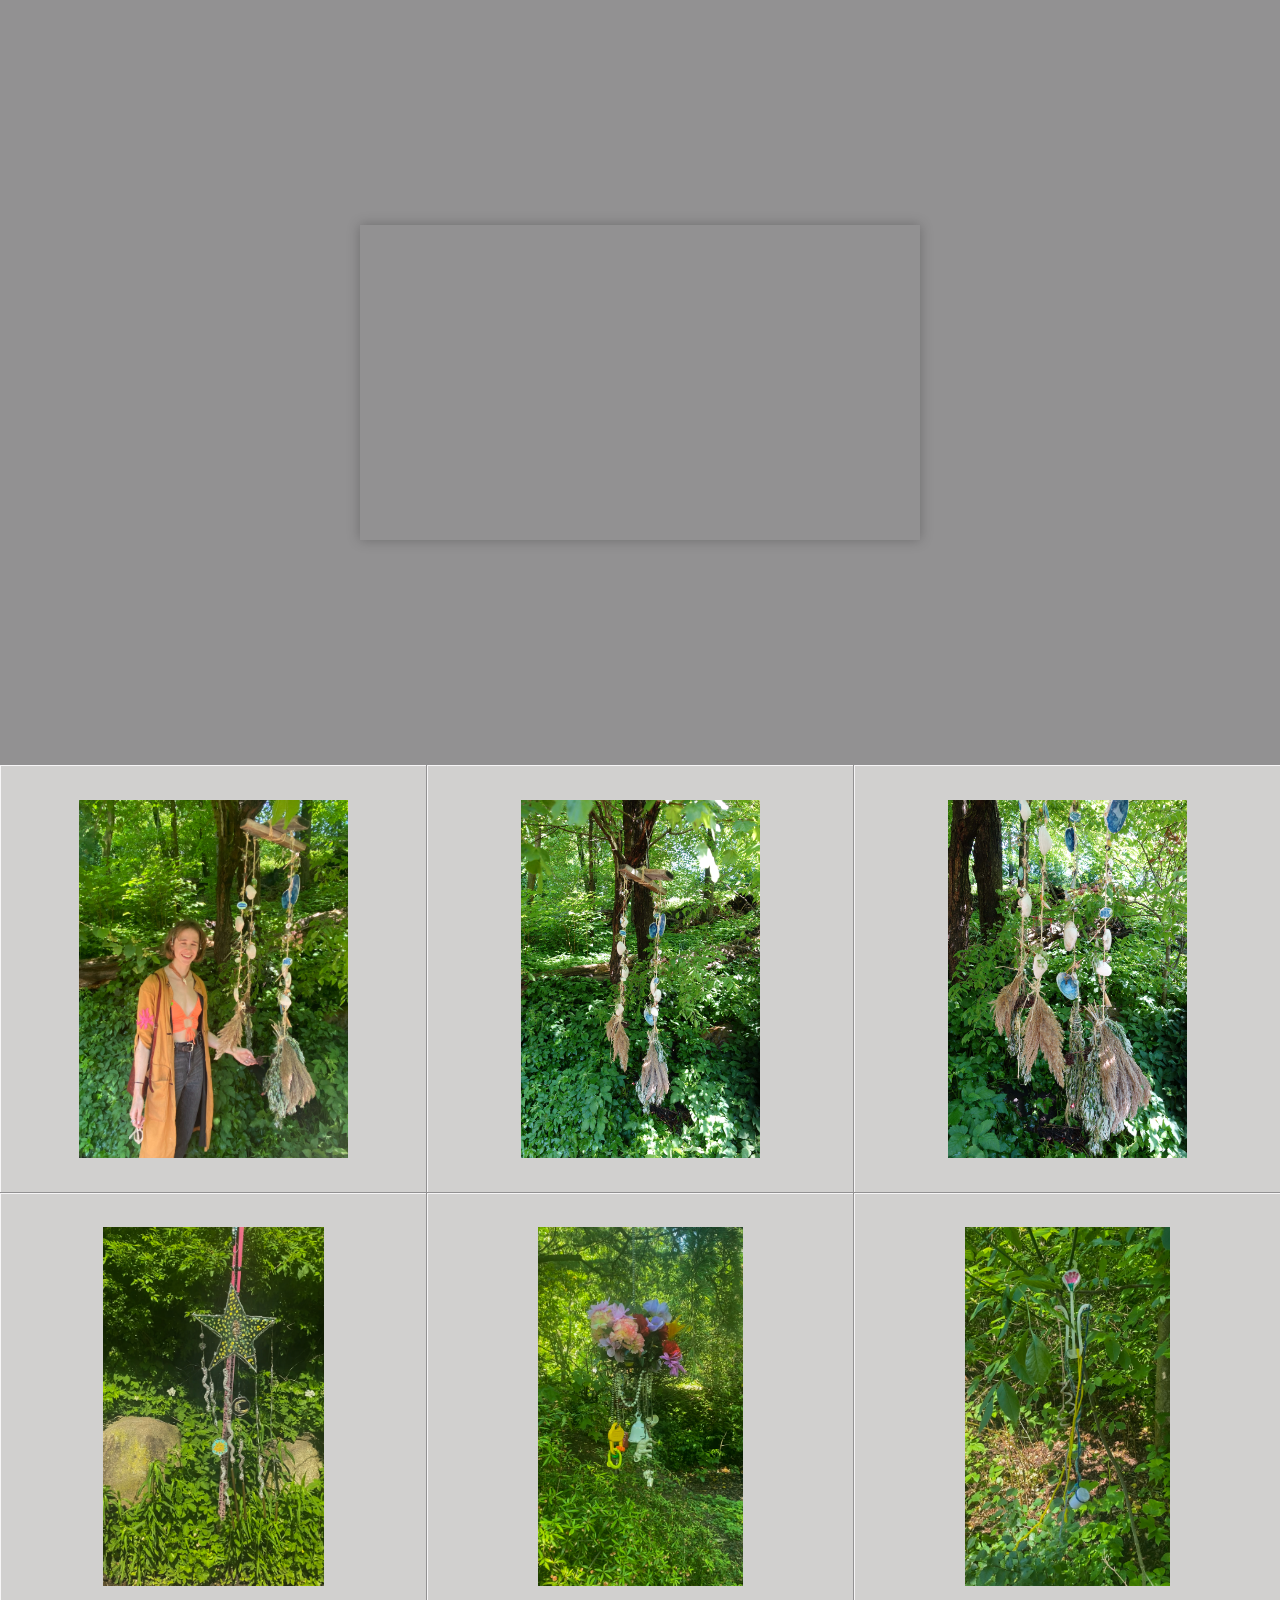
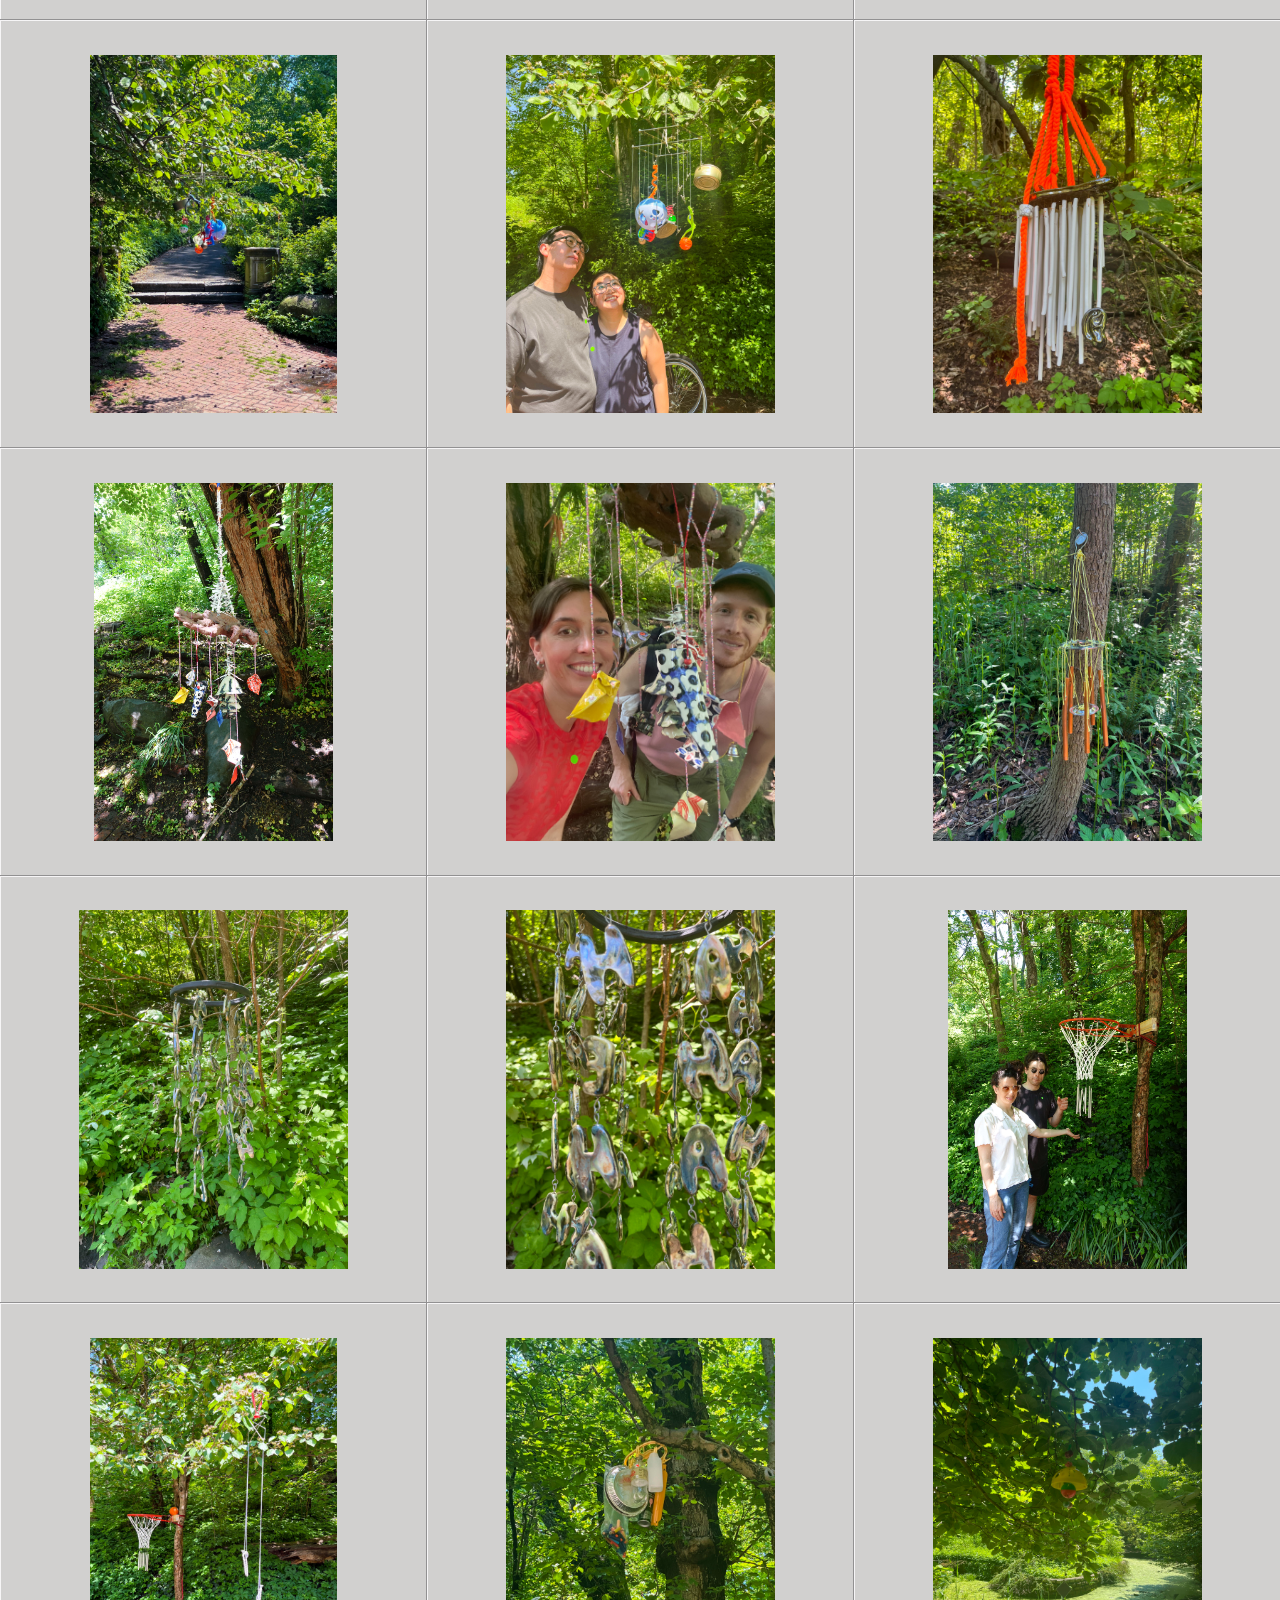
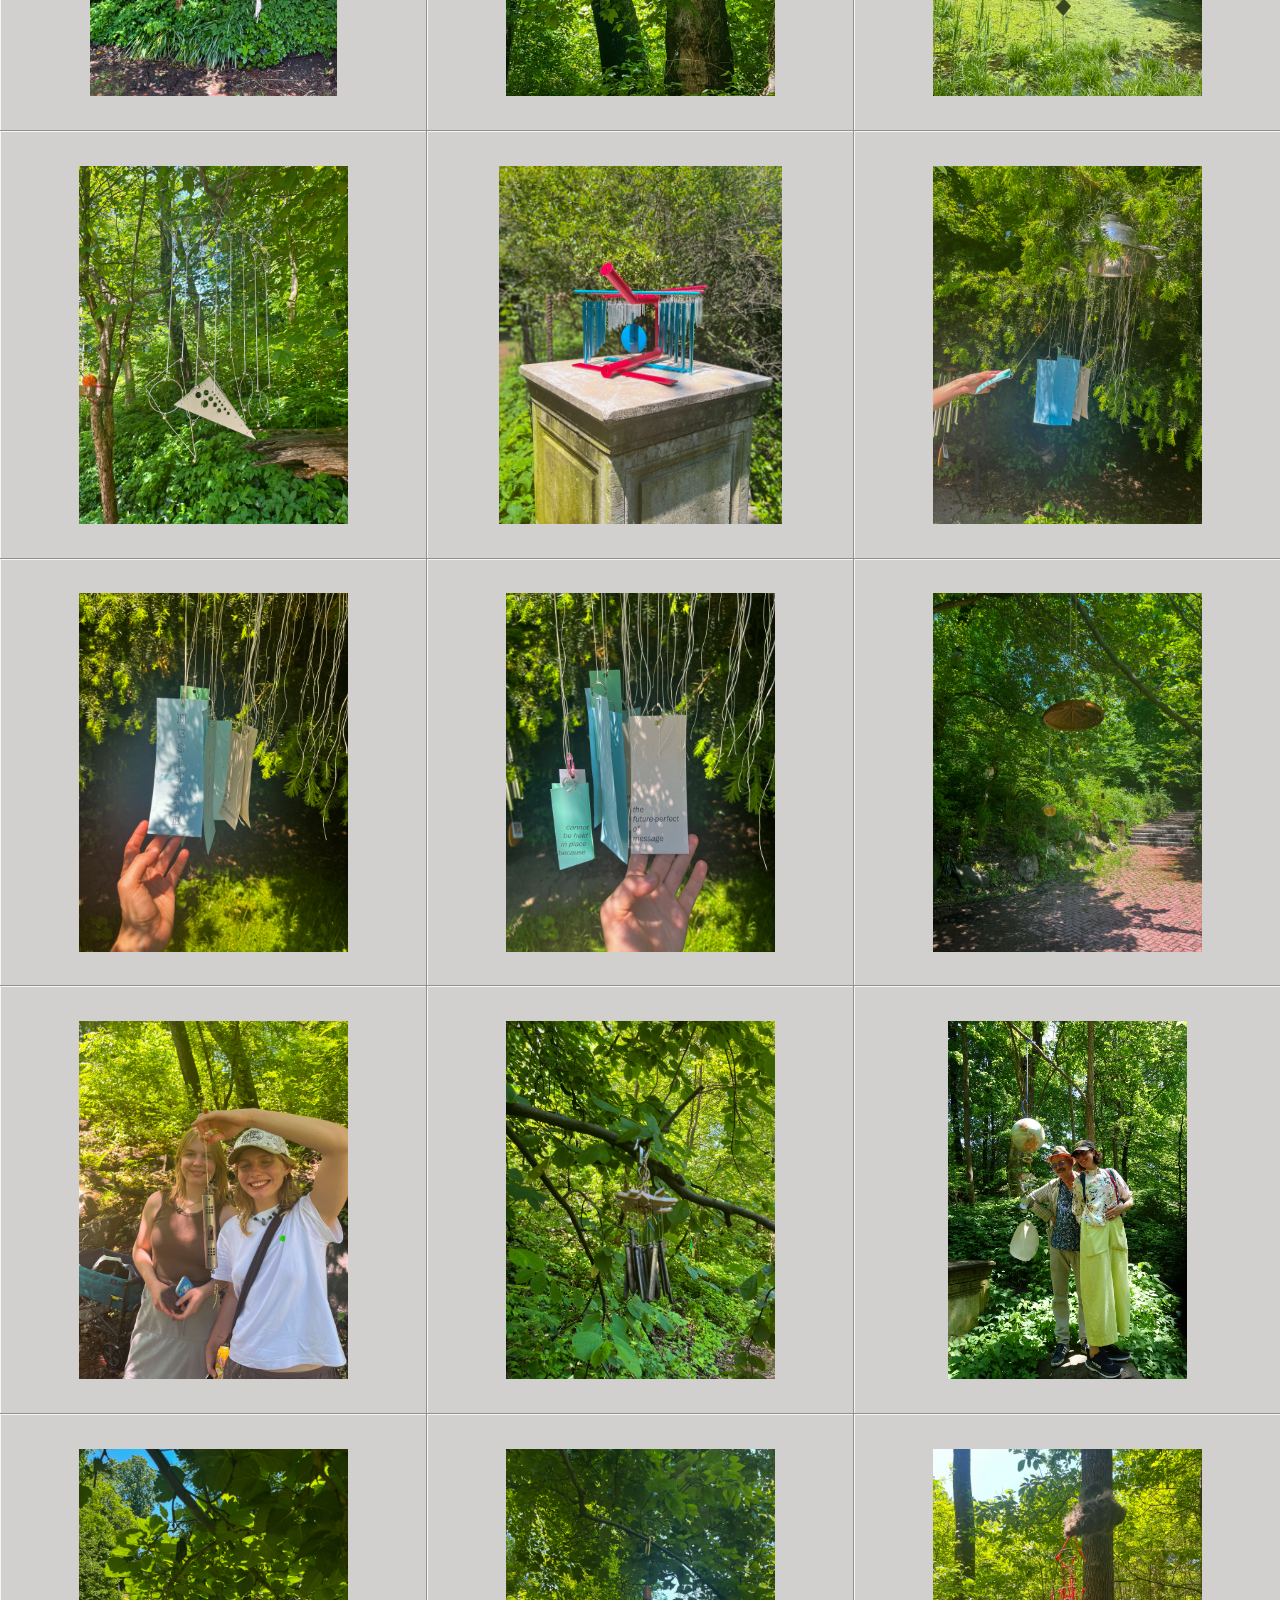
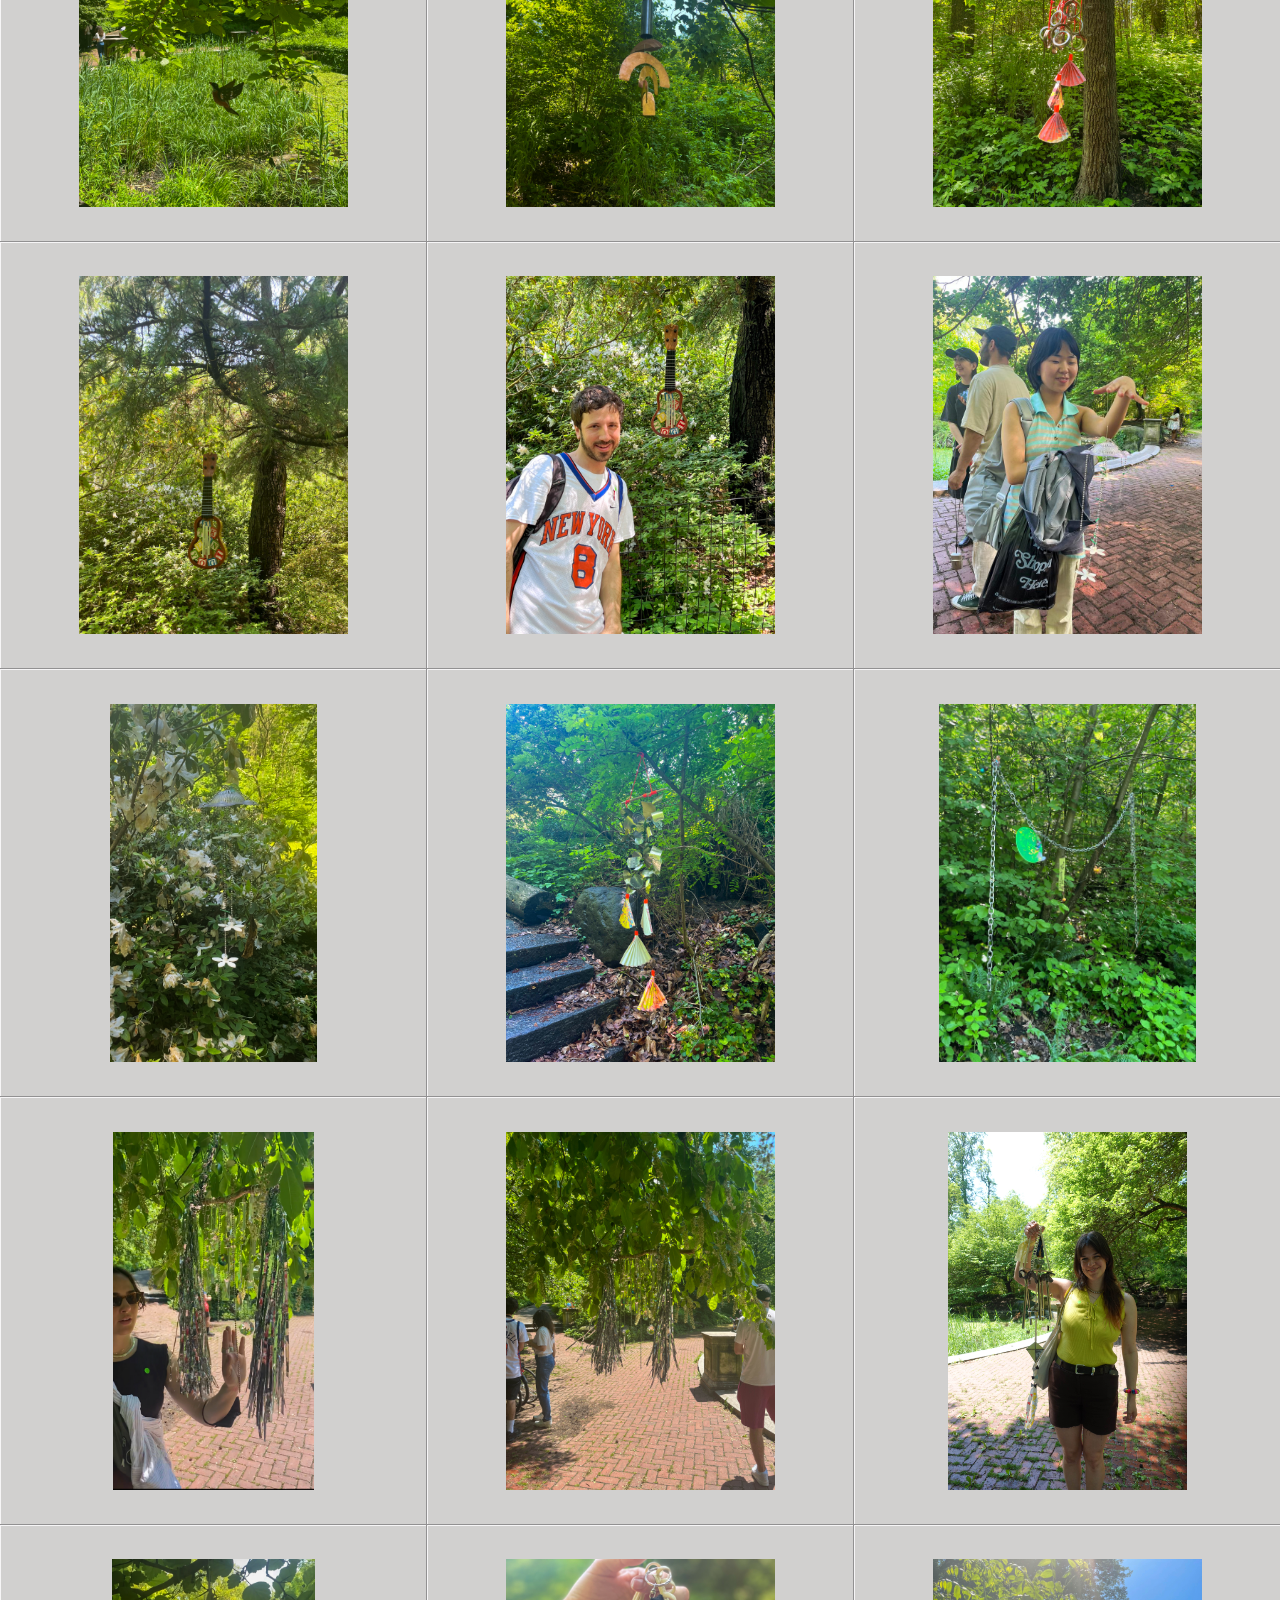
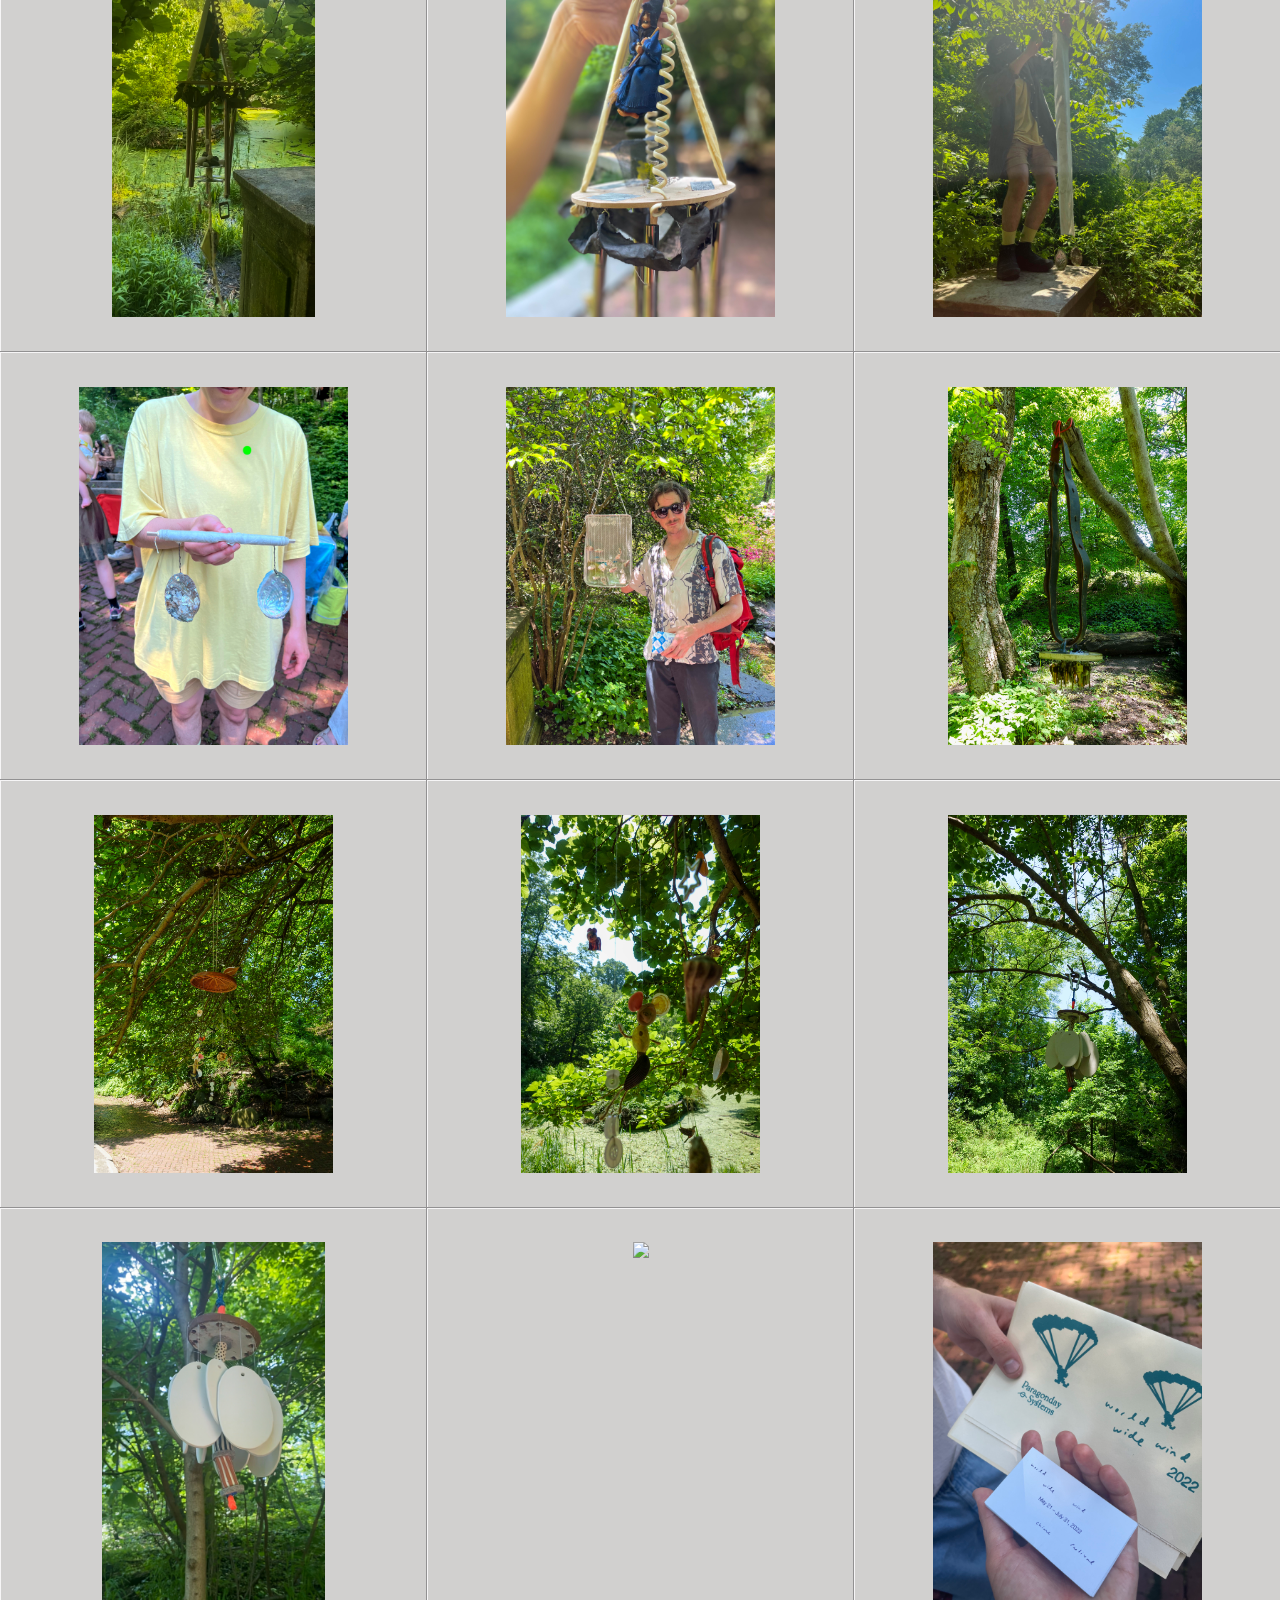
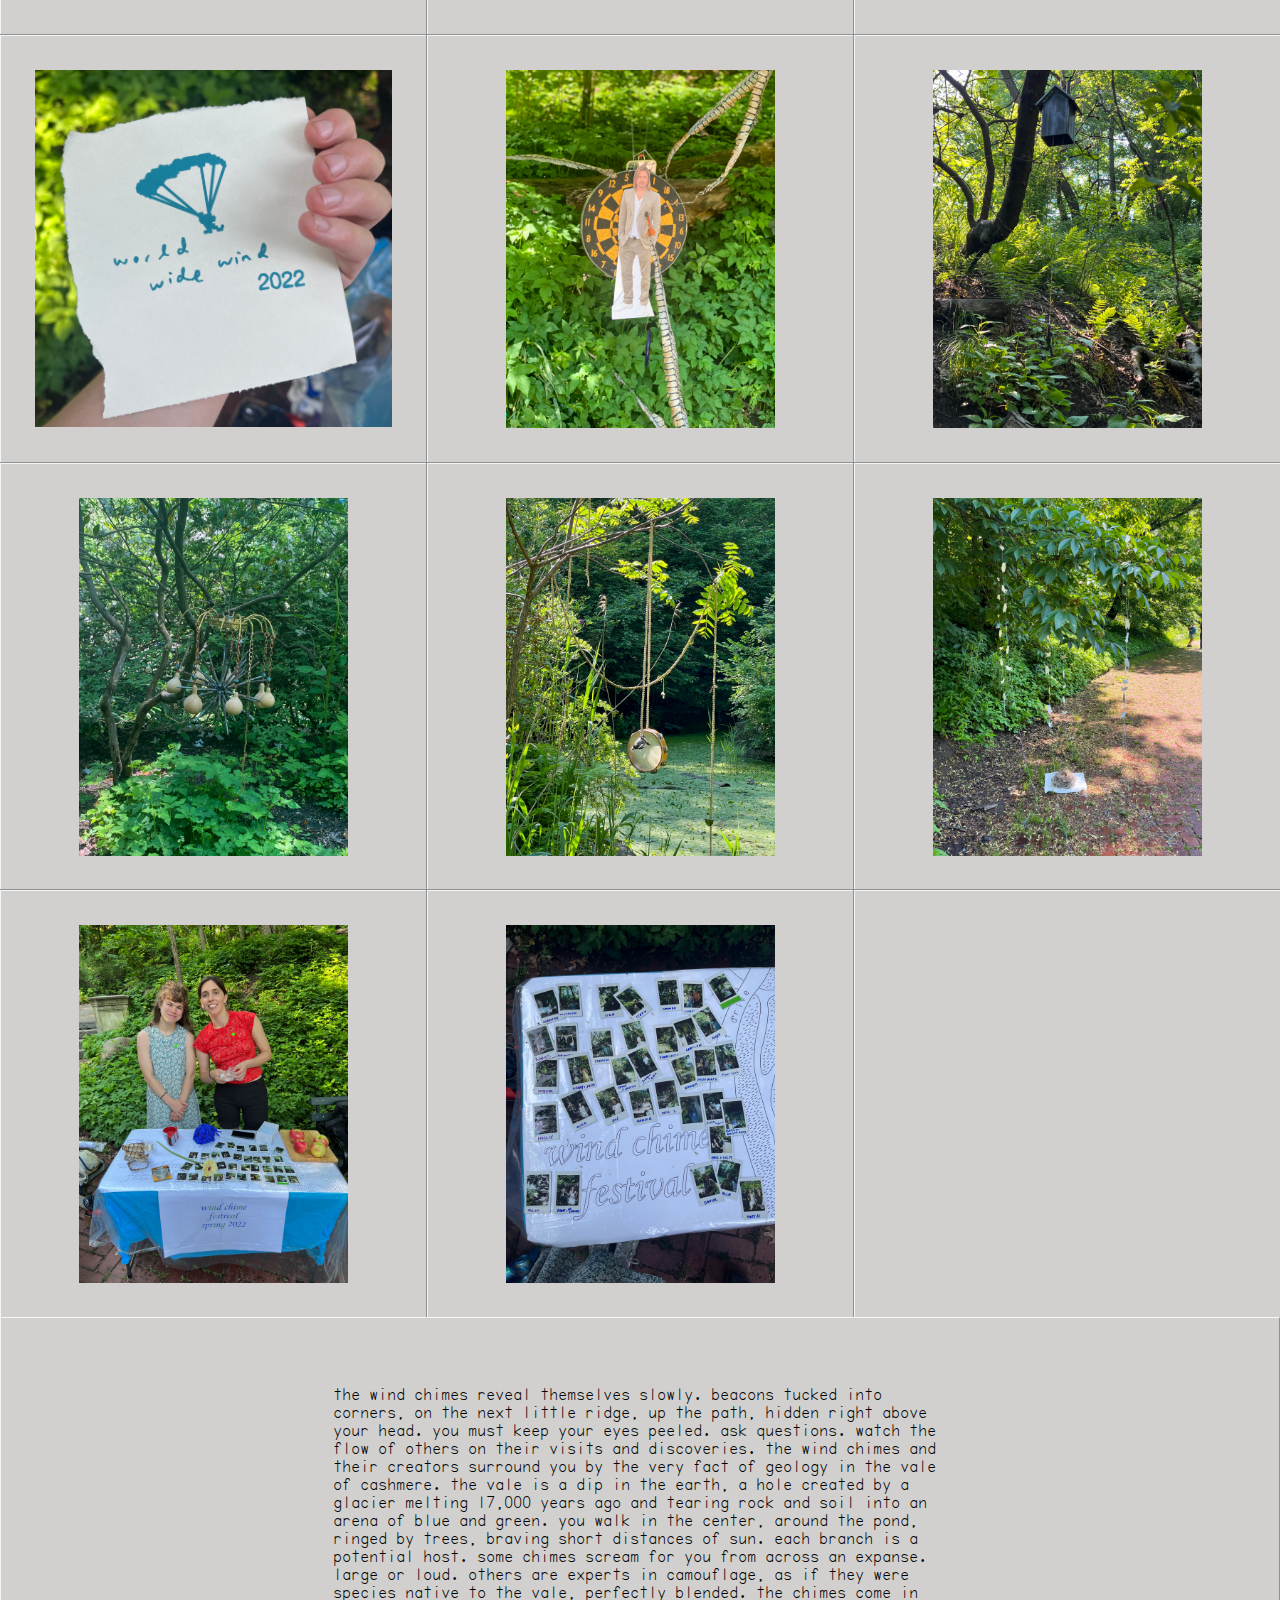
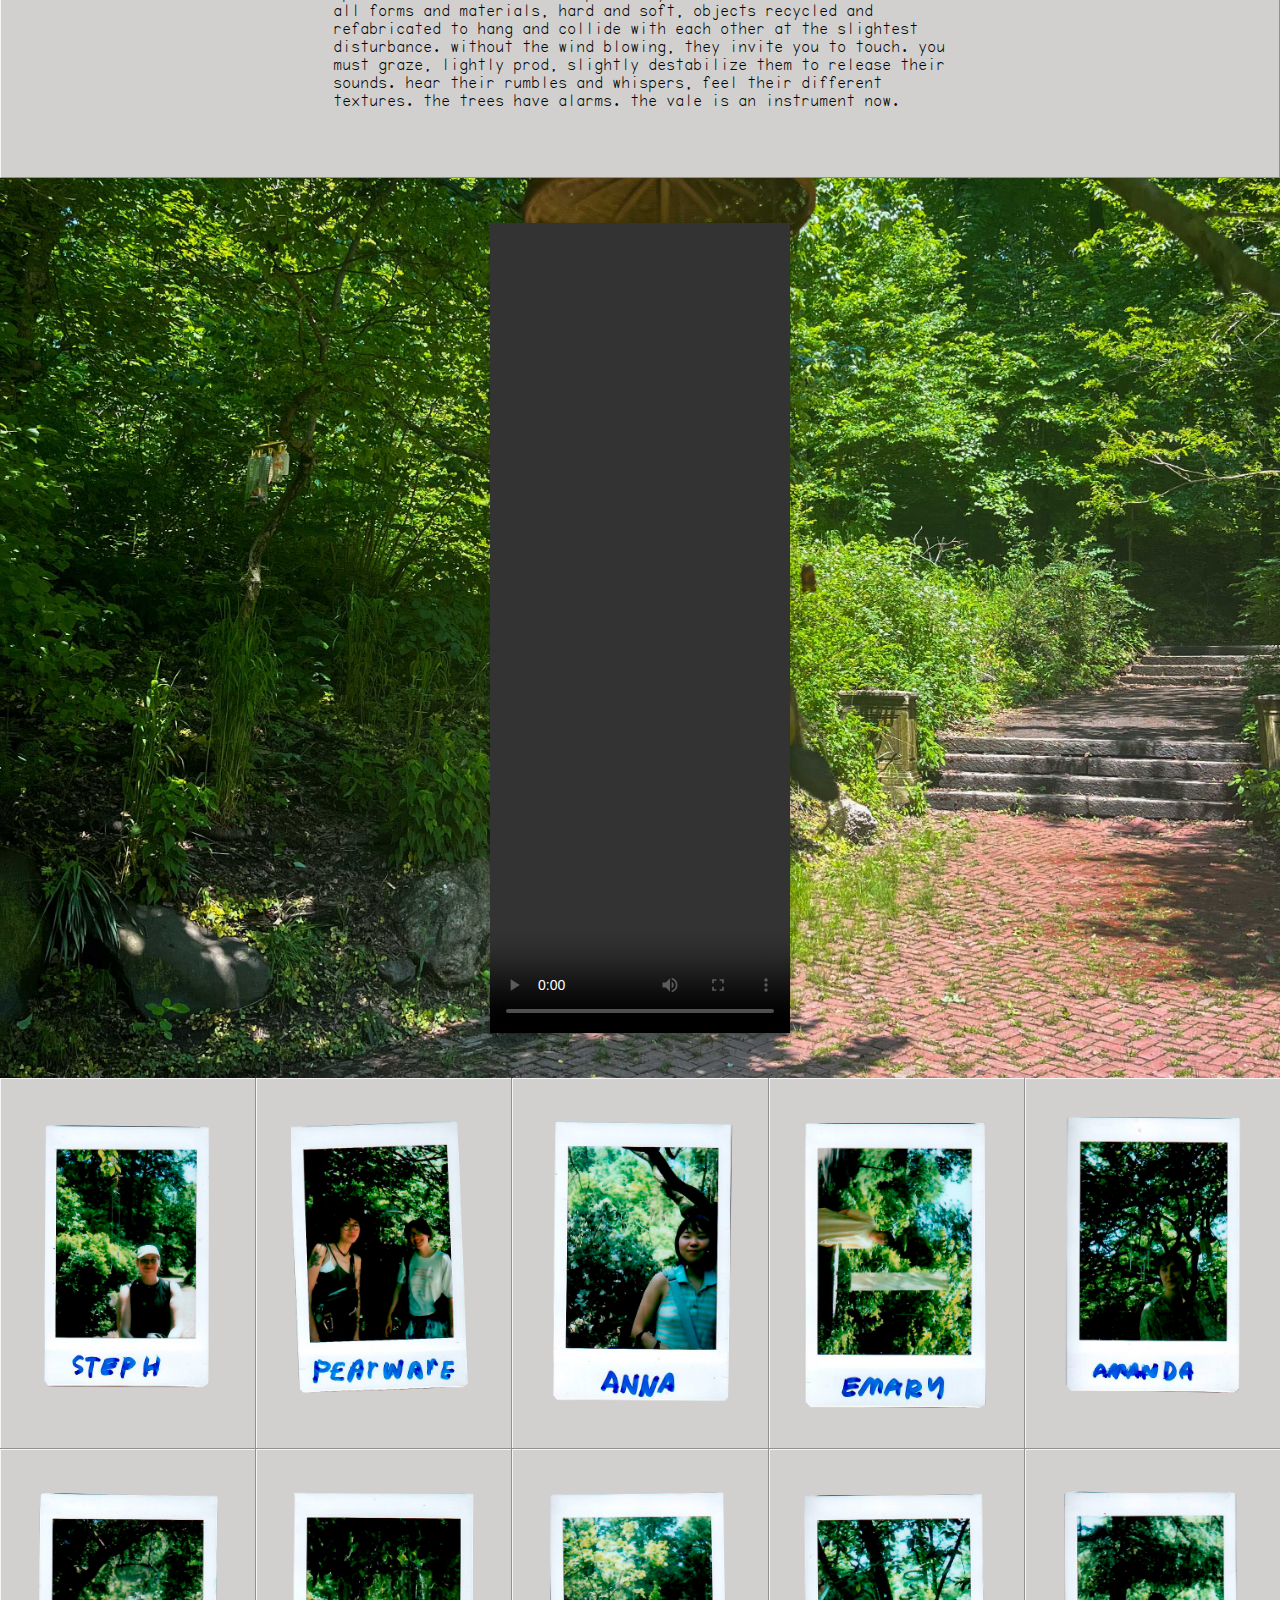
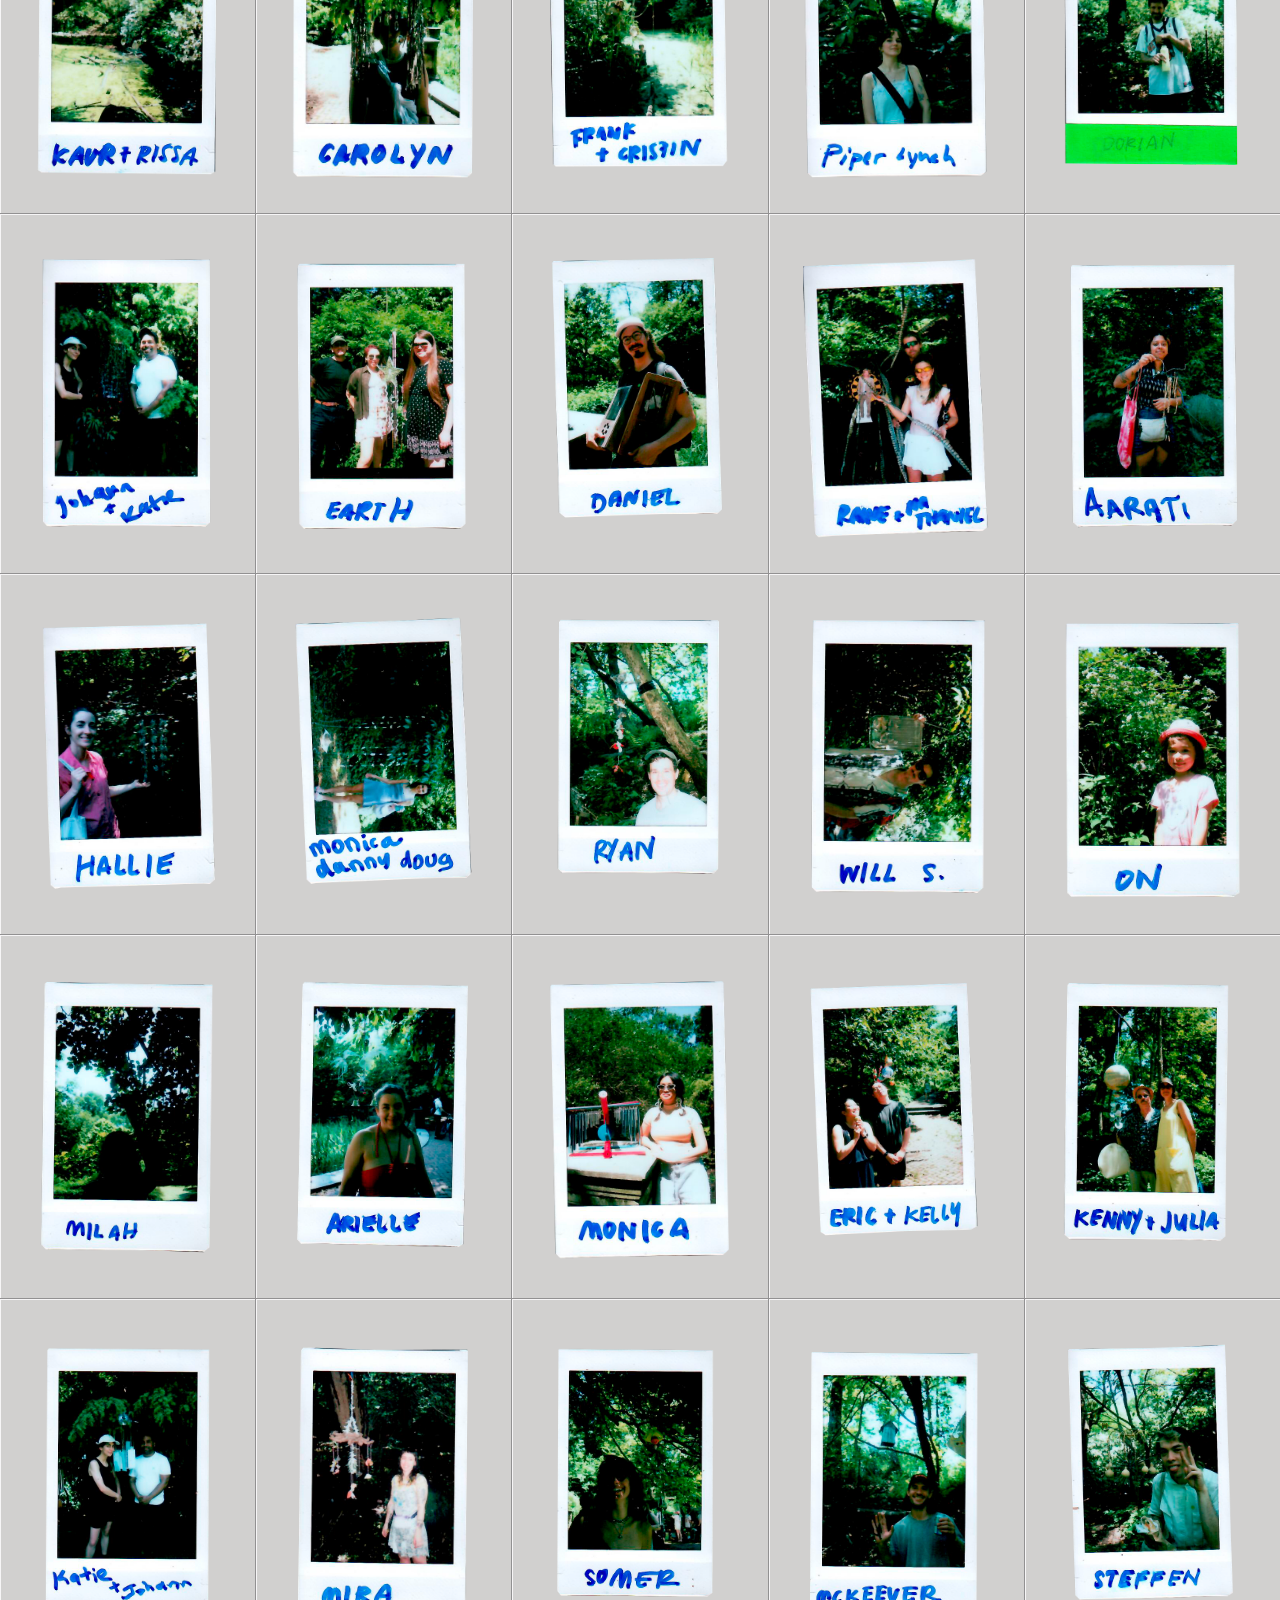
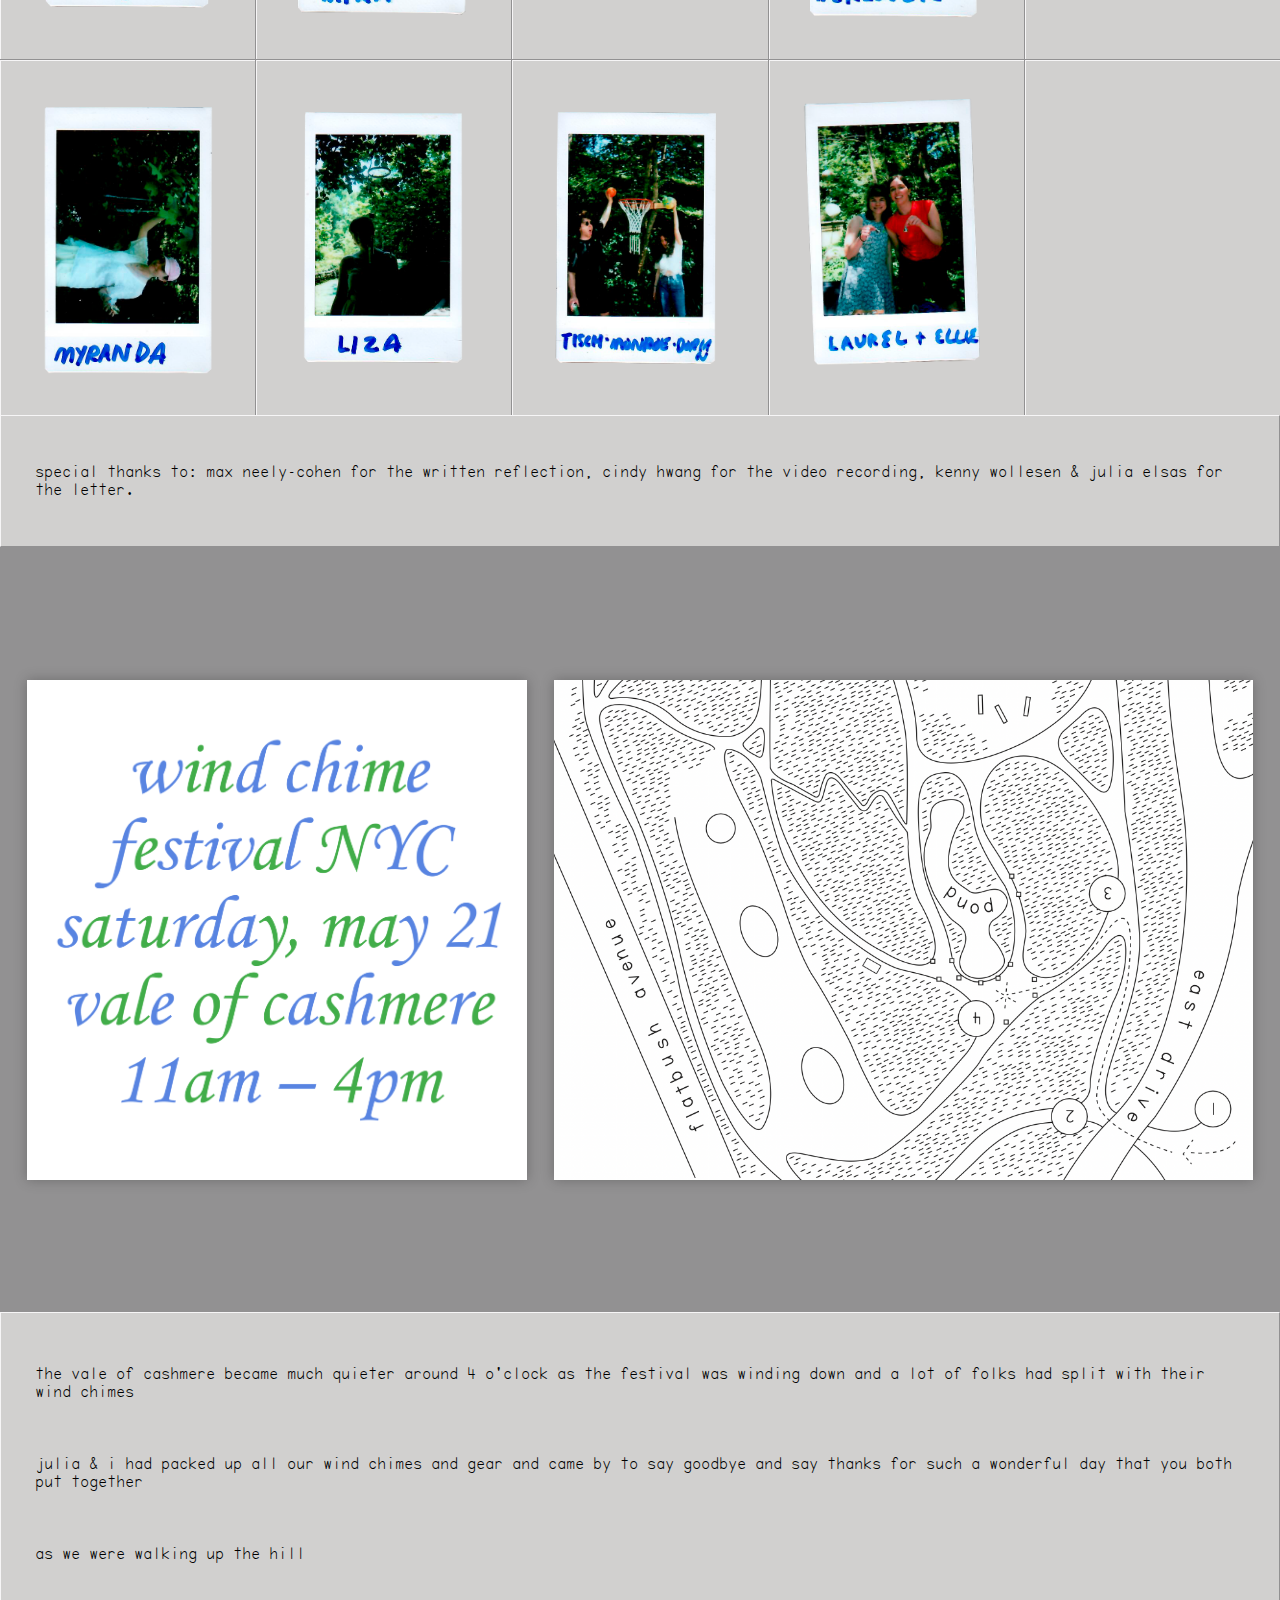
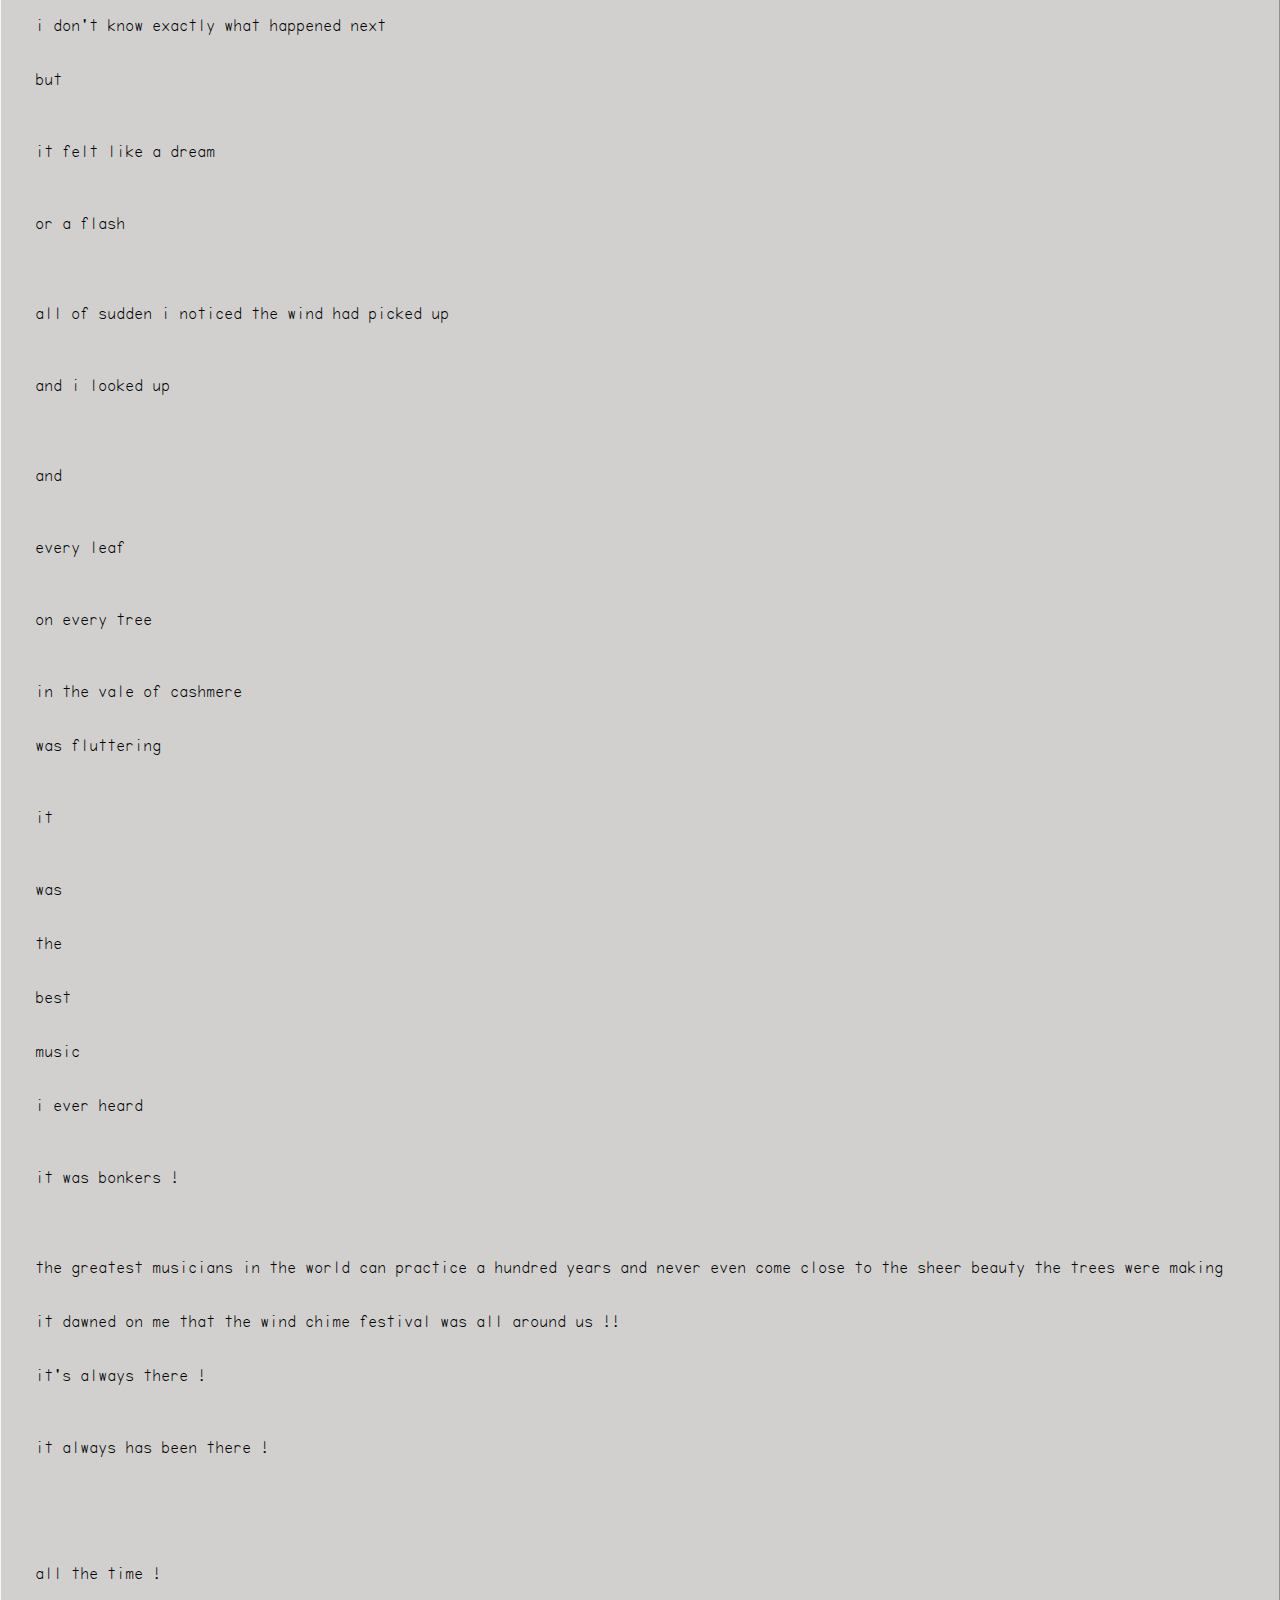
==== commit cdff4c9e: "paragonday" ====
--- a/index.html
+++ b/index.html
@@ -1,21 +1,21 @@
 <head>
   <meta charset="utf-8">
-  <title>wind chime festival spring 2022 ( irl )</title>
+  <title>wind chime festival spring 2022</title>
   <meta name="author" content="Laurel Schwulst & Ellie Hunter">
   <meta name="viewport" content="width=device-width, initial-scale=1">
   <meta name="twitter:card" content="summary_large_image">
-  <meta name="twitter:title" content="wind chime festival spring 2022 ( irl )">
-  <meta property="og:title" content="wind chime festival spring 2022 ( irl )">
+  <meta name="twitter:title" content="wind chime festival spring 2022">
+  <meta property="og:title" content="wind chime festival spring 2022">
   <meta property="og:type" content="website">
   <meta property="og:description" content="may 21, 2022 in the vale of cashmere, NYC">
-  <meta property="og:url" content="http://irl.windchime.world">
-  <meta property="og:image" content="http://irl.windchime.world/irl-festival/vale05.jpg">
-  <meta property="og:site_name" content="wind chime festival spring 2022 ( irl )">
+  <meta property="og:url" content="https://irl.windchime.world">
+  <meta property="og:image" content="https://irl.windchime.world/irl-festival/vale05.jpg">
+  <meta property="og:site_name" content="wind chime festival spring 2022">
   <meta property="og:locale" content="en_US">
   <meta name="twitter:card" content="summary_large_image">
-  <meta name="twitter:title" content="wind chime festival spring 2022 ( irl )">
+  <meta name="twitter:title" content="wind chime festival spring 2022">
   <meta name="twitter:description" content="may 21, 2022 in the vale of cashmere, NYC">
-  <meta name="twitter:image" content="http://irl.windchime.world/irl-festival/vale05.jpg">
+  <meta name="twitter:image" content="https://irl.windchime.world/irl-festival/vale05.jpg">
   <script>
   // if (/Android|webOS|iPhone|iPad|iPod|BlackBerry|IEMobile|Opera Mini/i.test(navigator.userAgent)) {
   //   alert('note this site might not be mobile compatible yet -- still working on it! :)');
@@ -397,6 +397,15 @@
         <img src="irl-festival/windchime-50.jpg" class="thumb">
       </div>
       <div class="image">
+        <img src="irl-festival/windchime-58.jpg" class="thumb">
+      </div>
+      <div class="image">
+        <img src="irl-festival/windchime-59.jpg" class="thumb">
+      </div>
+      <div class="image">
+        <img src="irl-festival/windchime-60.jpg" class="thumb">
+      </div>
+      <div class="image">
         <img src="irl-festival/windchime-51.jpg" class="thumb">
       </div>
       <div class="image">
@@ -418,7 +427,6 @@
         <img src="irl-festival/windchime-57.jpg" class="thumb">
       </div>
       <div class="image">
-        <!-- <img src="irl-festival/windchime-57.jpg" class="thumb"> -->
       </div>
     </section>
     <section class="text">
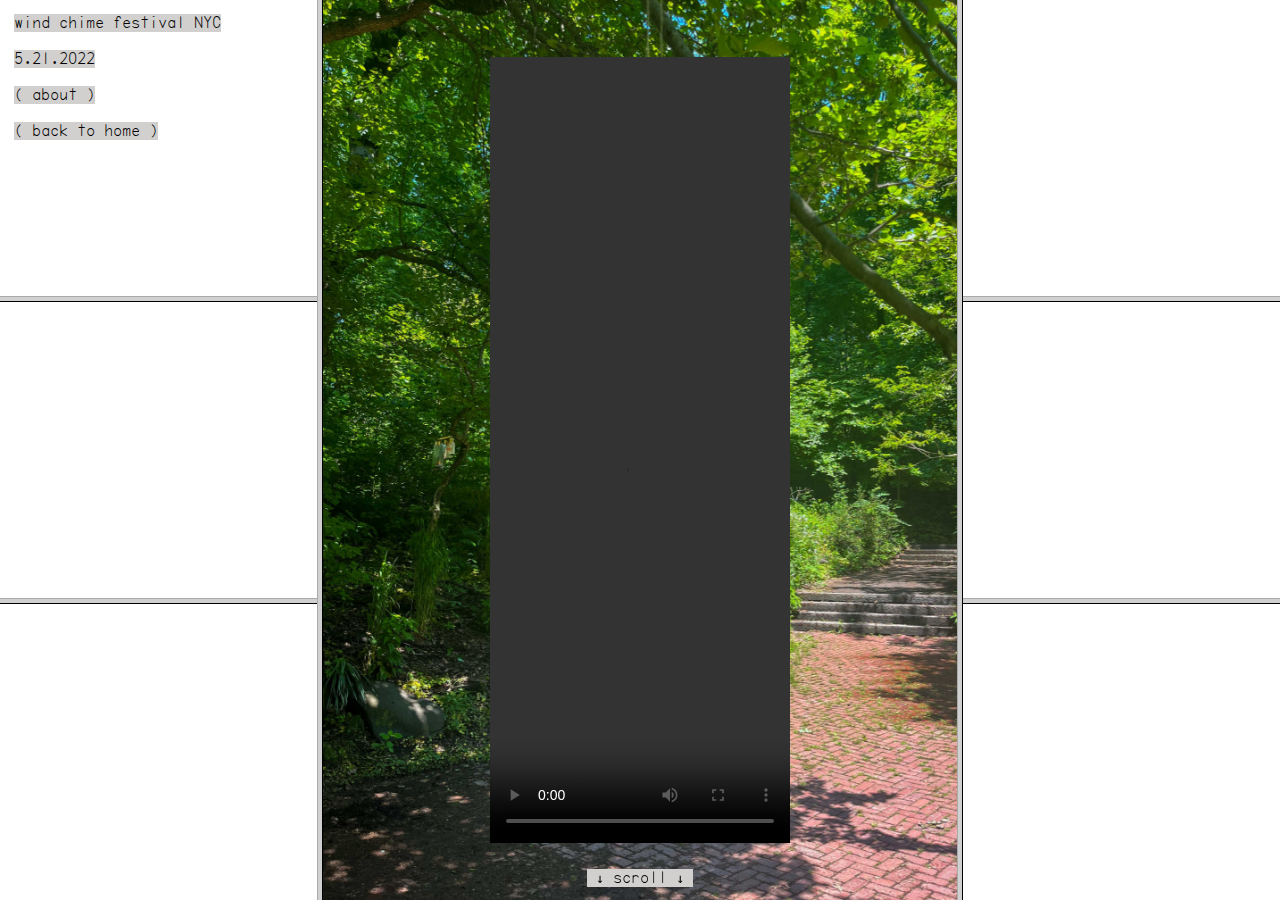
==== commit 4ba09228: "hiiii" ====
--- a/index.html
+++ b/index.html
@@ -1,809 +1,35 @@
+<html>
+
 <head>
   <meta charset="utf-8">
-  <title>wind chime festival spring 2022</title>
+  <title>wind chime festival NYC</title>
+	<meta name="description" content="may 21 – july 31, 2022">
   <meta name="author" content="Laurel Schwulst & Ellie Hunter">
   <meta name="viewport" content="width=device-width, initial-scale=1">
   <meta name="twitter:card" content="summary_large_image">
-  <meta name="twitter:title" content="wind chime festival spring 2022">
-  <meta property="og:title" content="wind chime festival spring 2022">
-  <meta property="og:type" content="website">
-  <meta property="og:description" content="may 21, 2022 in the vale of cashmere, NYC">
-  <meta property="og:url" content="https://irl.windchime.world">
-  <meta property="og:image" content="https://irl.windchime.world/irl-festival/vale05.jpg">
-  <meta property="og:site_name" content="wind chime festival spring 2022">
-  <meta property="og:locale" content="en_US">
-  <meta name="twitter:card" content="summary_large_image">
-  <meta name="twitter:title" content="wind chime festival spring 2022">
-  <meta name="twitter:description" content="may 21, 2022 in the vale of cashmere, NYC">
-  <meta name="twitter:image" content="https://irl.windchime.world/irl-festival/vale05.jpg">
+  <meta name="twitter:title" content="world wide wind chime festival">
+  <meta name="twitter:description" content="may 21 – july 31, 2022">
+  <meta name="twitter:image" content="https://virtual.windchime.world/www-chime-festival.png">
   <script>
-  // if (/Android|webOS|iPhone|iPad|iPod|BlackBerry|IEMobile|Opera Mini/i.test(navigator.userAgent)) {
-  //   alert('note this site might not be mobile compatible yet -- still working on it! :)');
-  // }
+  console.log("hello?")
+     if (/Android|webOS|iPhone|iPad|iPod|BlackBerry|IEMobile|Opera Mini/i.test(navigator.userAgent)) {
+      document.addEventListener("DOMContentLoaded", ()=>{
+      document.getElementById("target").outerHTML = `
+      <frameset rows="100%" id="target">
+      <frame src="center.html" name="center" scrolling="AUTO">
+      </frameset>
+      `});
+     }
   </script>
-  <link rel="stylesheet" href="style.css?333">
-    <style>
-      html, body {
-        margin: 0;
-        background-color: #929192 !important;
-      }
-      img {
-        max-height: 100%;
-      }
-      section.images {
-        display: grid;
-        grid-template-columns: 1fr 1fr 1fr;
-        grid-gap: 1px;
-      }
-      section.letter {
-      }
-      section.images.pola {
-        display: grid;
-        grid-template-columns: 1fr 1fr 1fr 1fr 1fr;
-        grid-gap: 1px;
-      }
-      .image {
-        text-align: center;
-        max-height: 33.333vw;
-        padding: 2.5em;
-        background: #d1d0cf;
-        border-top: 1px solid #F6F5F6;
-        border-left: 1px solid #F6F5F6;
-        cursor: zoom-in;
-      }
-      .image.large {
-        position: fixed;
-        top: 0;
-        left: 0;
-        bottom: 0;
-        right: 0;
-        z-index: 3;
-        max-height: 100%;
-        cursor: zoom-out;
-      }
-      .text,
-      nav.start {
-        background: #d1d0cf;
-        padding: 2.5em;
-        border: 1px solid #929192;
-        border-top: 1px solid #F6F5F6;
-        border-left: 1px solid #F6F5F6;
-      }
-      nav.start {
-        padding: 1em;
-        padding-bottom: 5em;
-      }
-      section.beginning {
-        background:url('irl-festival/vale05.jpg');
-        background-size: cover;
-        background-position: center center;
-      }
-      section.ending {
-        background:url('irl-festival/vale03.jpg');
-        background-size: cover;
-        background-position: center center;
-        height: 85vh;
-        display: flex;
-        align-items: center;
-        justify-content: center;
-        /* display: none; */
-      }
-      .info {
-        text-align: center;
-        background: #d1d0cf;
-        color: #d1d0cf;
-        padding: 10vw 8.5vw;
-        box-shadow: 0px 0px 12px rgba(0,0,0,0.5);
-        position: relative;
-      }
-      .poster {
-        -webkit-text-stroke: 1px black;
-        font-family: "Monotype Corsiva", cursive;
-        font-size: 7.5vw;
-        line-height: 1;
-        text-transform: none;
-        pointer-events: none;
-      }
-      .label {
-        position: absolute;
-        padding: 1em;
-        left: 0;
-        right: 0;
-        top: 0;
-        text-align: center;
-        color: black;
-      }
-      .everywhere {
-        display: block;
-        display: flex;
-        align-items: center;
-        justify-content: center;
-      }
-      .everywhere .info,
-      .everywhere .poster,
-      .everywhere .green {
-        transition: .1s background ease-out;
-        -webkit-transition: .1s background ease-out;
-        -moz-transition: .1s background ease-out;
-        -o-transition: .1s background ease-out;
-      }
-      .everywhere:hover .info {
-        background: white;
-      }
-      .everywhere:hover .poster {
-        color: #6385C8;
-        -webkit-text-stroke: 1px transparent;
-      }
-      .everywhere:hover .poster .green {
-        color: #63AD57;
-      }
-      section.welcome {
-        height: 65vh;
-        padding: 5vh;
-      }
-      section.beginning {
-        height: 85vh;
-        display: flex;
-        align-items: center;
-        justify-content: center;
-      }
-      section.beginning-two {
-        background:url('irl-festival/vale01.jpg');
-        background-size: cover;
-        background-position: center center;
-        height: 85vh;
-        display: flex;
-        align-items: center;
-        text-align: center;
-        justify-content: center;
-      }
-      section.beginning-zero {
-        margin-top: -25%;
-        display: flex;
-        align-items: center;
-        text-align: center;
-        justify-content: center;
-      }
-      section.beginning-three {
-        background:url('irl-festival/windchime-25.jpg');
-        background-size: cover;
-        background-position: center 70%;
-        height: 100vh;
-        display: flex;
-        align-items: center;
-        text-align: center;
-        justify-content: center;
-      }
-      section.beginning-three video {
-        box-shadow: 0px 0px 12px rgba(0,0,0,0.25);
-      }
-      a.button {
-        background: rgba(255,255,255,0.55);
-        padding: 3px 9px;
-        border-radius: 12px;
-        margin-top: 1em;
-        display: inline-block;
-        color: black;
-        text-decoration: none;
-      }
-      a.button:hover {
-        background: rgba(255,255,255,1);
-        box-shadow: 0px 0px 12px rgba(0,0,0,0.25);
-      }
-      iframe {
-        display: block !important;
-      }
-      a.menu {
-        position: absolute;
-        top: 1em;
-        right: 1em;
-        text-decoration: none;
-        color: black;
-      }
-      nav.menu {
-        display: none;
-        background-color: #d1d0cf;
-        position: fixed;
-        top: 0;
-        right: 0;
-        bottom: 0;
-        left: 0;
-      }
-      nav.menu a {
-        text-decoration: none;
-        color: black;
-      }
-      </style>
-    </head>
+</head>
 
-  <body>
-    <!-- <nav class="start">
-      wind chime festival NYC<br><br>
-      saturday, may 21, 2022<br><br>
-      vale of cashmere<br><br>
-      11am – 4pm<br>
-      <a href="menu.html" class="menu">( menu )</a>
-    </nav> -->
-    <section class="beginning">
-        <iframe style="box-shadow: 0px 0px 12px rgba(0,0,0,0.25);" width="560" height="315" src="https://www.youtube.com/embed/GO422Q3kscU" title="YouTube video player" frameborder="0" allow="accelerometer; autoplay; clipboard-write; encrypted-media; gyroscope; picture-in-picture" allowfullscreen></iframe>
-      <!-- <div style="max-width: 500px; margin: 1em;">
-        <img src="poster02.png" style="background: white; box-shadow: 0px 0px 12px rgba(0,0,0,0.25);">
-      </div>
-      <div style="max-width: 700px; margin: 1em;">
-        <img src="map-vale.png" style="background: white; box-shadow: 0px 0px 12px rgba(0,0,0,0.25);">
-        <br>
-      </div> -->
-    </section>
-    <!-- <section class="beginning-zero">
-      <div style="max-width: 500px; margin: 1em;">
-        <img src="poster02.png" style="background: white; box-shadow: 0px 0px 12px rgba(0,0,0,0.25);">
-      </div>
-      <div style="max-width: 700px; margin: 1em;">
-        <img src="map-vale.png" style="background: white; box-shadow: 0px 0px 12px rgba(0,0,0,0.25);">
-        <br>
-      </div>
-    </section> -->
-    <section class="images">
-      <div class="image">
-        <img src="irl-festival/windchime-1.jpg" class="thumb">
-      </div>
-      <div class="image">
-        <img src="irl-festival/windchime-2.jpg" class="thumb">
-      </div>
-      <div class="image">
-        <img src="irl-festival/windchime-3.jpg" class="thumb">
-      </div>
-      <div class="image">
-        <img src="irl-festival/windchime-4.jpg" class="thumb">
-      </div>
-      <div class="image">
-        <img src="irl-festival/windchime-5.jpg" class="thumb">
-      </div>
-      <div class="image">
-        <img src="irl-festival/windchime-6.jpg" class="thumb">
-      </div>
-      <div class="image">
-        <img src="irl-festival/windchime-7.jpg" class="thumb">
-      </div>
-      <div class="image">
-        <img src="irl-festival/windchime-8.jpg" class="thumb">
-      </div>
-      <div class="image">
-        <img src="irl-festival/windchime-9.jpg" class="thumb">
-      </div>
-      <div class="image">
-        <img src="irl-festival/windchime-10.jpg" class="thumb">
-      </div>
-      <div class="image">
-        <img src="irl-festival/windchime-11.jpg" class="thumb">
-      </div>
-      <div class="image">
-        <img src="irl-festival/windchime-12.jpg" class="thumb">
-      </div>
-      <div class="image">
-        <img src="irl-festival/windchime-13.jpg" class="thumb">
-      </div>
-      <div class="image">
-        <img src="irl-festival/windchime-14.jpg" class="thumb">
-      </div>
-      <!-- <div class="image">
-        <video width="100%" height="100%" controls>
-         <source src="irl-festival/windchime-15.mp4" type="video/mp4">
-        </video>
-      </div> -->
-      <div class="image">
-        <img src="irl-festival/windchime-16.jpg" class="thumb">
-      </div>
-      <div class="image">
-        <img src="irl-festival/windchime-17.jpg" class="thumb">
-      </div>
-      <div class="image">
-        <img src="irl-festival/windchime-18.jpg" class="thumb">
-      </div>
-      <div class="image">
-        <img src="irl-festival/windchime-19.jpg" class="thumb">
-      </div>
-      <div class="image">
-        <img src="irl-festival/windchime-20.jpg" class="thumb">
-      </div>
-      <div class="image">
-        <img src="irl-festival/windchime-21.jpg" class="thumb">
-      </div>
-      <div class="image">
-        <img src="irl-festival/windchime-22.jpg" class="thumb">
-      </div>
-      <div class="image">
-        <img src="irl-festival/windchime-23.jpg" class="thumb">
-      </div>
-      <div class="image">
-        <img src="irl-festival/windchime-24.jpg" class="thumb">
-      </div>
-      <div class="image">
-        <img src="irl-festival/windchime-25.jpg" class="thumb">
-      </div>
-      <div class="image">
-        <img src="irl-festival/windchime-26.jpg" class="thumb">
-      </div>
-      <div class="image">
-        <img src="irl-festival/windchime-27.jpg" class="thumb">
-      </div>
-      <div class="image">
-        <img src="irl-festival/windchime-28.jpg" class="thumb">
-      </div>
-      <div class="image">
-        <img src="irl-festival/windchime-29.jpg" class="thumb">
-      </div>
-      <div class="image">
-        <img src="irl-festival/windchime-30.jpg" class="thumb">
-      </div>
-      <div class="image">
-        <img src="irl-festival/windchime-31.jpg" class="thumb">
-      </div>
-      <div class="image">
-        <img src="irl-festival/windchime-32.jpg" class="thumb">
-      </div>
-      <div class="image">
-        <img src="irl-festival/windchime-33.jpg" class="thumb">
-      </div>
-      <div class="image">
-        <img src="irl-festival/windchime-34.jpg" class="thumb">
-      </div>
-      <div class="image">
-        <img src="irl-festival/windchime-35.jpg" class="thumb">
-      </div>
-      <div class="image">
-        <img src="irl-festival/windchime-36.jpg" class="thumb">
-      </div>
-      <div class="image">
-        <img src="irl-festival/windchime-37.jpg" class="thumb">
-      </div>
-      <div class="image">
-        <img src="irl-festival/windchime-38.jpg" class="thumb">
-      </div>
-      <div class="image">
-        <img src="irl-festival/windchime-39.jpg" class="thumb">
-      </div>
-      <div class="image">
-        <img src="irl-festival/windchime-40.jpg" class="thumb">
-      </div>
-      <div class="image">
-        <img src="irl-festival/windchime-41.jpg" class="thumb">
-      </div>
-      <div class="image">
-        <img src="irl-festival/windchime-42.jpg" class="thumb">
-      </div>
-      <div class="image">
-        <img src="irl-festival/windchime-43.jpg" class="thumb">
-      </div>
-      <div class="image">
-        <img src="irl-festival/windchime-44.jpg" class="thumb">
-      </div>
-      <div class="image">
-        <img src="irl-festival/windchime-45.jpg" class="thumb">
-      </div>
-      <div class="image">
-        <img src="irl-festival/windchime-46.jpg" class="thumb">
-      </div>
-      <div class="image">
-        <img src="irl-festival/windchime-47.jpg" class="thumb">
-      </div>
-      <div class="image">
-        <img src="irl-festival/windchime-48.jpg" class="thumb">
-      </div>
-      <div class="image">
-        <img src="irl-festival/windchime-49.jpg" class="thumb">
-      </div>
-      <div class="image">
-        <img src="irl-festival/windchime-50.jpg" class="thumb">
-      </div>
-      <div class="image">
-        <img src="irl-festival/windchime-58.jpg" class="thumb">
-      </div>
-      <div class="image">
-        <img src="irl-festival/windchime-59.jpg" class="thumb">
-      </div>
-      <div class="image">
-        <img src="irl-festival/windchime-60.jpg" class="thumb">
-      </div>
-      <div class="image">
-        <img src="irl-festival/windchime-51.jpg" class="thumb">
-      </div>
-      <div class="image">
-        <img src="irl-festival/windchime-52.jpg" class="thumb">
-      </div>
-      <div class="image">
-        <img src="irl-festival/windchime-53.jpg" class="thumb">
-      </div>
-      <div class="image">
-        <img src="irl-festival/windchime-54.jpg" class="thumb">
-      </div>
-      <div class="image">
-        <img src="irl-festival/windchime-55.jpg" class="thumb">
-      </div>
-      <div class="image">
-        <img src="irl-festival/windchime-56.jpg" class="thumb">
-      </div>
-      <div class="image">
-        <img src="irl-festival/windchime-57.jpg" class="thumb">
-      </div>
-      <div class="image">
-      </div>
-    </section>
-    <section class="text">
-      <p style="max-width: 615px; margin: 2.5em auto;">
-        The wind chimes reveal themselves slowly. Beacons tucked into corners, on the next little ridge, up the path, hidden right above your head. You must keep your eyes peeled. Ask questions. Watch the flow of others on their visits and discoveries. The wind chimes and their creators surround you by the very fact of geology in the Vale of Cashmere. The vale is a dip in the earth, a hole created by a glacier melting 17,000 years ago and tearing rock and soil into an arena of blue and green. You walk in the center, around the pond, ringed by trees, braving short distances of sun. Each branch is a potential host. Some chimes scream for you from across an expanse. Large or loud. Others are experts in camouflage, as if they were species native to the Vale, perfectly blended. The chimes come in all forms and materials, hard and soft, objects recycled and refabricated to hang and collide with each other at the slightest disturbance. Without the wind blowing, they invite you to touch. You must graze, lightly prod, slightly destabilize them to release their sounds. Hear their rumbles and whispers, feel their different textures. The trees have alarms. The Vale is an instrument now.
-      </p>
-    </section>
-    <section class="beginning-three">
-      <video width="auto" height="90%" controls>
-       <source src="irl-festival/shells.mp4" type="video/mp4">
-      </video>
-    </section>
-    <section class="images pola">
-      <div class="image">
-        <img src="irl-festival/pola01.png" class="thumb">
-      </div>
-      <div class="image">
-        <img src="irl-festival/pola03.png" class="thumb">
-      </div>
-      <div class="image">
-        <img src="irl-festival/pola04.png" class="thumb">
-      </div>
-      <div class="image">
-        <img src="irl-festival/pola05.png" class="thumb">
-      </div>
-      <div class="image">
-        <img src="irl-festival/pola06.png" class="thumb">
-      </div>
-      <div class="image">
-        <img src="irl-festival/pola07.png" class="thumb">
-      </div>
-      <div class="image">
-        <img src="irl-festival/pola08.png" class="thumb">
-      </div>
-      <div class="image">
-        <img src="irl-festival/pola09.png" class="thumb">
-      </div>
-      <div class="image">
-        <img src="irl-festival/pola10.png" class="thumb">
-      </div>
-      <div class="image">
-        <img src="irl-festival/pola11.png" class="thumb">
-      </div>
-      <div class="image">
-        <img src="irl-festival/pola12.png" class="thumb">
-      </div>
-      <div class="image">
-        <img src="irl-festival/pola13.png" class="thumb">
-      </div>
-      <div class="image">
-        <img src="irl-festival/pola14.png" class="thumb">
-      </div>
-      <div class="image">
-        <img src="irl-festival/pola15.png" class="thumb">
-      </div>
-      <div class="image">
-        <img src="irl-festival/pola16.png" class="thumb">
-      </div>
-      <div class="image">
-        <img src="irl-festival/pola17.png" class="thumb">
-      </div>
-      <div class="image">
-        <img src="irl-festival/pola18.png" class="thumb">
-      </div>
-      <div class="image">
-        <img src="irl-festival/pola19.png" class="thumb">
-      </div>
-      <div class="image">
-        <img src="irl-festival/pola20.png" class="thumb">
-      </div>
-      <div class="image">
-        <img src="irl-festival/pola21.png" class="thumb">
-      </div>
-      <div class="image">
-        <img src="irl-festival/pola22.png" class="thumb">
-      </div>
-      <div class="image">
-        <img src="irl-festival/pola23.png" class="thumb">
-      </div>
-      <div class="image">
-        <img src="irl-festival/pola24.png" class="thumb">
-      </div>
-      <div class="image">
-        <img src="irl-festival/pola25.png" class="thumb">
-      </div>
-      <div class="image">
-        <img src="irl-festival/pola26.png" class="thumb">
-      </div>
-      <div class="image">
-        <img src="irl-festival/pola27.png" class="thumb">
-      </div>
-      <div class="image">
-        <img src="irl-festival/pola28.png" class="thumb">
-      </div>
-      <div class="image">
-        <img src="irl-festival/pola29.png" class="thumb">
-      </div>
-      <div class="image">
-        <img src="irl-festival/pola30.png" class="thumb">
-      </div>
-      <div class="image">
-        <img src="irl-festival/pola31.png" class="thumb">
-      </div>
-      <div class="image">
-        <img src="irl-festival/pola32.png" class="thumb">
-      </div>
-      <div class="image">
-        <img src="irl-festival/pola33.png" class="thumb">
-      </div>
-      <div class="image">
-        <img src="irl-festival/pola34.png" class="thumb">
-      </div>
-      <div class="image">
-        <img src="irl-festival/pola02.png" class="thumb">
-      </div>
-      <div class="image">
-      </div>
-    </section>
-    <section class="text">
-      <p>
-        Special thanks to: Max Neely-Cohen for the written reflection, Cindy Hwang for the video recording, Kenny Wollesen & Julia Elsas for the letter.
-      </p>
-    </section>
-    <section class="beginning">
-      <div style="max-width: 500px; margin: 1em;">
-        <img src="poster02.png" alt="wind chime festival NYC, saturday, may 21, vale of cashmere, 11am – 4pm" style="background: white; box-shadow: 0px 0px 12px rgba(0,0,0,0.25);">
-      </div>
-      <div style="max-width: 700px; margin: 1em; text-align: center;">
-        <a href="map-vale-for-wind-chime-festival.pdf" target="_blank">
-          <img src="map-vale.png" style="background: white; box-shadow: 0px 0px 12px rgba(0,0,0,0.25);">
-        </a>
-        <br>
-        <!-- <a href="map-vale-for-wind-chime-festival.pdf" target="_blank" class="button">pdf map of the vale of cashmere</a> -->
-      </div>
-    </section>
-    <!-- <section class="text">
-      <p style="text-align: center;">
-        Thanks to all particicipants for spending such a lovely day together.
-      </p>
-    </section> -->
-    <section class="text">
-      <br>
-      the vale of cashmere became much quieter around 4 o’clock as the festival was winding down and a lot of folks had split with their wind chimes
-      <br>
-      <br>
-      <br>
-      <br>
-      julia & I had packed up all our wind chimes and gear and came by to say goodbye and say thanks for such a wonderful day that you both put together
-      <br>
-      <br>
-      <br>
-      <br>
-      As we were walking up the hill
-      <br>
-      <br>
-      <br>
-      <br>
-      I don’t know exactly what happened next
-      <br>
-      <br>
-      <br>
-      But
-      <br>
-      <br>
-      <br>
-      <br>
-      It felt like a dream
-      <br>
-      <br>
-      <br>
-      <br>
-      Or a flash
-      <br>
-      <br>
-      <br>
-      <br>
-      <br>
-      All of sudden I noticed the wind had picked up
-      <br>
-      <br>
-      <br>
-      <br>
-      and I looked up
-      <br>
-      <br>
-      <br>
-      <br>
-      <br>
-      And
-      <br>
-      <br>
-      <br>
-      <br>
-      every leaf
-      <br>
-      <br>
-      <br>
-      <br>
-      on every tree
-      <br>
-      <br>
-      <br>
-      <br>
-      in the vale of cashmere
-      <br>
-      <br>
-      <br>
-      Was fluttering
-      <br>
-      <br>
-      <br>
-      <br>
-      It
-      <br>
-      <br>
-      <br>
-      <br>
-      Was
-      <br>
-      <br>
-      <br>
-      The
-      <br>
-      <br>
-      <br>
-      best
-      <br>
-      <br>
-      <br>
-      Music
-      <br>
-      <br>
-      <br>
-      I ever heard
-      <br>
-      <br>
-      <br>
-      <br>
-      it was bonkers !
-      <br>
-      <br>
-      <br>
-      <br>
-      <br>
-      The greatest musicians in the world can practice a hundred years and never even come close to the sheer beauty the trees were making
-      <br>
-      <br>
-      <br>
-      It dawned on me that the wind chime festival was all around us !!
-      <br>
-      <br>
-      <br>
-      It’s always there !
-      <br>
-      <br>
-      <br>
-      <br>
-      It always has been there !
-      <br>
-      <br>
-      <br>
-      <br>
-      <br>
-      <br>
-      <br>
-      All the time !
-      <br>
-      <br>
-      <br>
-      Its everywhere !
-      <br>
-      <br>
-      <br>
-      <br>
-      <br>
-      We all are wind chimes!!
-      <br>
-      <br>
-      <br>
-      <br>
-      <br>
-      All one has to do is pay attention and get the fuck out of the way !!!!
-      <br>
-      <br>
-      <br>
-      <br>
-      It was incredible
-      <br>
-      <br>
-      <br>
-      Some kind of satori
-      <br>
-      <br>
-      <br>
-      <br>
-      I once read that a zen master was asked what’s the difference between “before enlighenment” and “after enlightenment “
-      <br>
-      <br>
-      <br>
-      <br>
-      <br>
-      He said before enlightenment, mountains are mountains & oceans are oceans
-      <br>
-      <br>
-      <br>
-      After enlightenment, mountains are mountains & oceans are oceans
-      <br>
-      <br>
-      <br>
-      (But your feet are a little bit off the ground)
-      <br>
-      <br>
-      <br>
-      <br>
-      Thats exactly how I feel ever since the wind chime festival !
-      <br>
-      <br>
-      <br>
-      <br>
-      All I can think about is wind chimes
-      <br>
-      <br>
-      <br>
-      I have so many ideas!
-      <br>
-      <br>
-      <br>
-      <br>
-      <br>
-      Somehow even the music ive been playing since Saturday has been extra sweet too
-      <br>
-      <br>
-      <br>
-      <br>
-      <br>
-      The wind chime festival you cats put together was soooooooooooo inspiring
-      <br>
-      <br>
-      <br>
-      <br>
-      <br>
-      Thank you
-      <br>
-      <br>
-      <br>
-      <br>
-      <br>
-      Truly
-    </section>
-    <section class="text" style="text-align: center;">
-      <a href="http://windchime.world" target="_blank" class="plain">( windchime.world )</a>
-    </section>
-    <!-- <section class="welcome">
-      <div class="everywhere">
-        <div class="info">
-          <div class="label">( irl )</div>
-          <div class="poster">
-            w<span class="green">in</span>d chi<span class="green">m</span>e<br>
-            f<span class="green">e</span>stiv<span class="green">a</span>l <span class="green">N</span>YC<br>
-            <span class="green">ma</span>y 21, 20<span class="green">22</span><br>
-            <span class="green">v</span>a<span class="green">l</span>e of c<span class="green">as</span>hm<span class="green">e</span>re<br>
-            11<span class="green">a</span>m – <span class="green">4</span>pm
-          </div>
-        </div>
-      </div>
-    </section> -->
-    <script src="https://ajax.googleapis.com/ajax/libs/jquery/3.6.0/jquery.min.js"></script>
-    <script>
-    $(function() {
-      if (/Android|webOS|iPhone|iPad|iPod|BlackBerry|IEMobile|Opera Mini/i.test(navigator.userAgent)) {
-      }
-      else {
-        $('.image').click(function(){
-          $(this).toggleClass('large');
-        });
-      }
-    });
-    </script>
-  </body>
+<!-- hello beautiful world -->
+	<frameset cols="25%, 50%, 25%" id="target">
+		<frame src="left.html" name="left" scrolling="AUTO">
+		<frame src="center.html" name="center" scrolling="AUTO">
+    <frame src="right.html" name="right.html" scrolling="AUTO">
+	</frameset>
+
+<noframes></noframes>
+
 </html>
